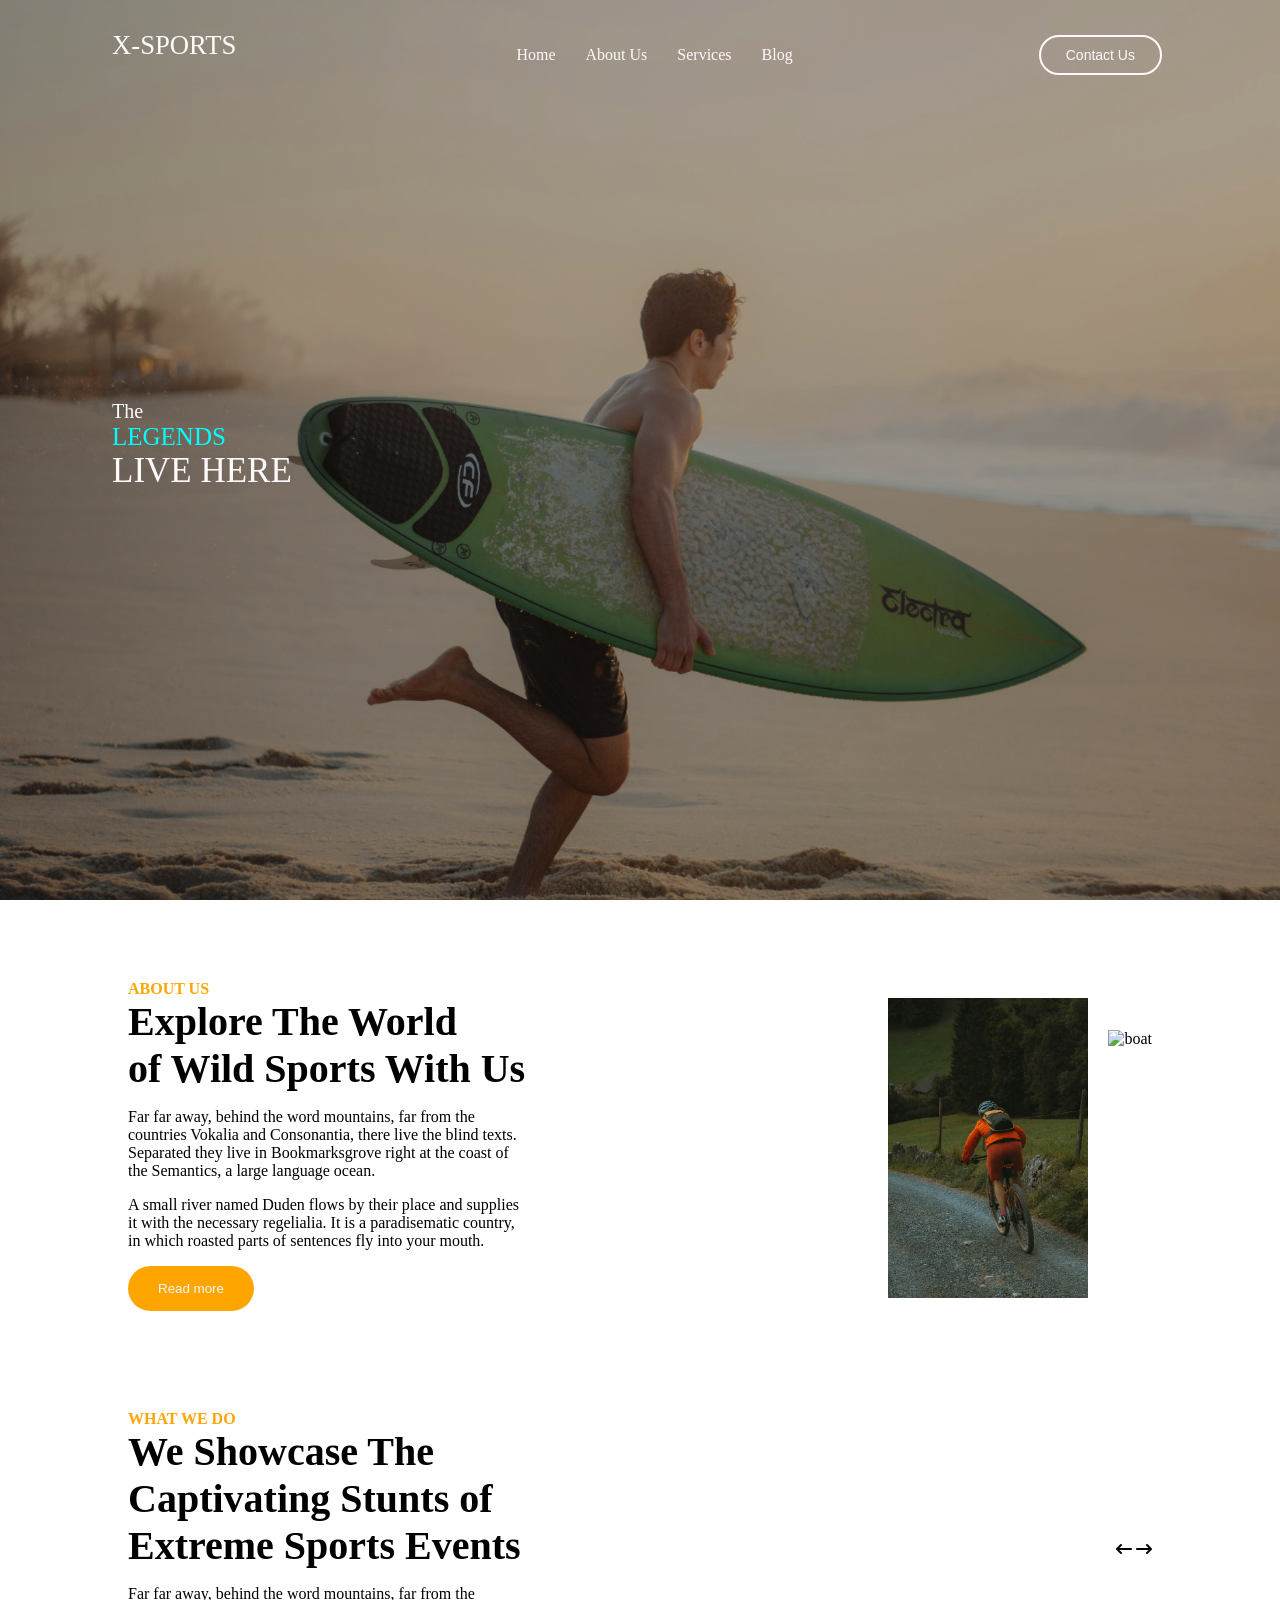
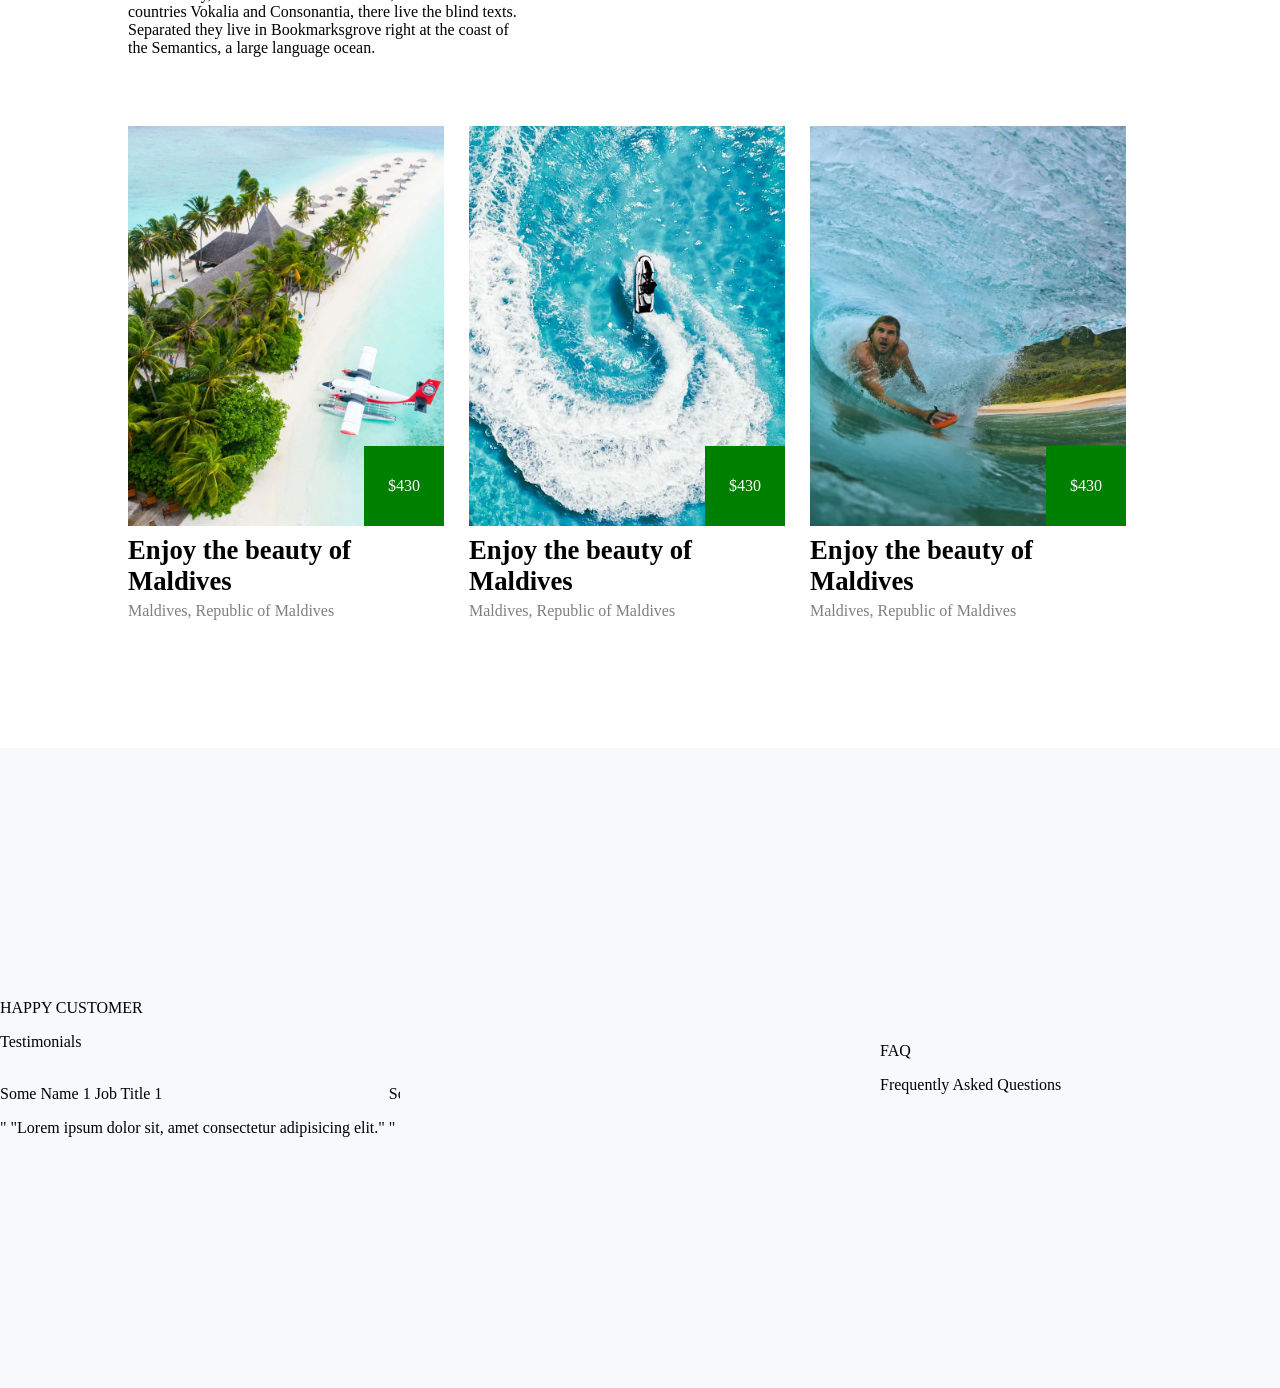
==== index.html @ 98021be9 "Renamed html file to index" ====
<!DOCTYPE html>
<html lang="en">

<head>
    
    <meta charset="UTF-8">
    <meta name="viewport" content="width=device-width, initial-scale=1.0">

    <title>Extreme Sports Center</title>

    <script src="script.js" defer></script>

    <link rel="stylesheet" href="myStyle.css">
    <link rel="stylesheet" href="https://cdnjs.cloudflare.com/ajax/libs/font-awesome/6.5.2/css/all.min.css" integrity="sha512-SnH5WK+bZxgPHs44uWIX+LLJAJ9/2PkPKZ5QiAj6Ta86w+fsb2TkcmfRyVX3pBnMFcV7oQPJkl9QevSCWr3W6A==" crossorigin="anonymous" referrerpolicy="no-referrer" />

</head>


<body>

    <div>

        <header>

            <div id="screen">

                <nav id="nav-box">

                    <a href="" id="logo">X-SPORTS</a>

                    <div id="middle-list-items">
        
                        <ul id="ul-list">
                            <li> <a href="" class="ul-items">Home</a> </li>
                            <li> <a href="" class="ul-items">About Us</a> </li>
                            <li> <a href="" class="ul-items">Services</a> </li>
                            <li> <a href="" class="ul-items">Blog</a> </li>
                        </ul>

                    </div>
        
                    <button id="btn"> <a href="">Contact Us</a> </button>

                </nav>

        
                <div class="header-text">

                    <span id="world">The</span>
                    <span id="legends">LEGENDS</span>
                    <span id="live-here">LIVE HERE</span>

                </div>


                <!-- <button id="watch-video-button">

                    <div id="first-circle">
                        <div id="second-circle">
                            <i class="fa-solid fa-play"></i>
                        </div>
                    </div>
    
                </button> -->

            </div>

        </header>


        <section class="general-section-style">

            <span class="leading-text">ABOUT US</span>

            <div id="about-us-general-container">

                <div id="about-us-text-section">

                    <span class="second-lead-text">
                        Explore The World <br> 
                        of Wild Sports With Us
                    </span>
    
                    <p>
                        Far far away, behind the word mountains, 
                        far from the countries Vokalia and Consonantia, 
                        there live the blind texts. Separated they live in 
                        Bookmarksgrove right at the coast of the Semantics, 
                        a large language ocean.
                    </p>
    
                    <p>
                        A small river named Duden flows by their place and supplies 
                        it with the necessary regelialia. It is a paradisematic country, 
                        in which roasted parts of sentences fly into your mouth.
                    </p>
    
                    <button class="btn-read-more">
                        Read more
                    </button>
                </div>
                
    
                <div class="images">
                    <img id="img-1" src="./assets/cycling.jpg" alt="aeroplane">
                    <img id="img-2" src="./assets/swimming.jpg" alt="boat">
                </div>

            </div>

        </section>
        

        <section class="general-section-style">

            <span class="leading-text">WHAT WE DO</span>

            <div id="text-plus-icons">

                <div id="text-only">
    
                    <span class="second-lead-text">We Showcase The Captivating Stunts of Extreme Sports Events</span>
    
                    <p>
                        Far far away, behind the word mountains, far from the 
                        countries Vokalia and Consonantia, there live the blind texts. 
                        Separated they live in Bookmarksgrove right at the coast of the Semantics, 
                        a large language ocean.
                    </p>

                </div>
    
                <div>
                    <i class="fa-solid fa-arrow-left-long"></i>
                    <i class="fa-solid fa-arrow-right-long"></i>
                </div>

            </div>


            <div id="image-box">

                <div class="grandparent">
                    <div class="parent-image">

                        <img class="many-images" src="./assets/aeroplane.webp" alt="aeroplane">
    
                        <span class="child-price">$430</span>
    
                    </div>

                    <p class="bold-text">Enjoy the beauty of Maldives</p>

                    <p class="light-text">Maldives, Republic of Maldives</p>
                </div>


                <div class="grandparent">
                    <div class="parent-image">

                        <img class="many-images" src="./assets/boat.webp" alt="boat">
    
                        <span class="child-price">$430</span>
    
                    </div>

                    <p class="bold-text">Enjoy the beauty of Maldives</p>

                    <p class="light-text">Maldives, Republic of Maldives</p>
                </div>


                <div class="grandparent">
                    <div class="parent-image">

                        <img class="many-images" src="./assets/diver.webp" alt="diver">
    
                        <span class="child-price">$430</span>
    
                    </div>

                    <p class="bold-text">Enjoy the beauty of Maldives</p>

                    <p class="light-text">Maldives, Republic of Maldives</p>
                </div>

            </div>

        </section>


        <section id="new-section">

            <div id="first-div">

                <p id="happy-customer">HAPPY CUSTOMER</p>

                <p id="testimonials">Testimonials</p>

                <div id="master-scroll-card">

                    <div class="scrolling-card">

                        <div class="avatar">
                            <img src="" alt="">
                        </div>
    
                        <span class="person-name">Some Name 1</span>
    
                        <span class="job-title">Job Title 1</span>
    
                        <p class="description-quote">
    
                            <span class="quotation-mark">"</span>
    
                            "Lorem ipsum dolor sit, amet consectetur adipisicing elit."
    
                        </p>
    
                    </div>

                    <div class="scrolling-card">

                        <div class="avatar">
                            <img src="" alt="">
                        </div>
    
                        <span class="person-name">Some Name 2</span>
    
                        <span class="job-title">Job Title 2</span>
    
                        <p class="description-quote">
    
                            <span class="quotation-mark">"</span>
    
                            "Lorem ipsum dolor sit, amet consectetur adipisicing elit."
    
                        </p>
    
                    </div>

                    <div class="scrolling-card">

                        <div class="avatar">
                            <img src="" alt="">
                        </div>
    
                        <span class="person-name">Some Name 3</span>
    
                        <span class="job-title">Job Title 3</span>
    
                        <p class="description-quote">
    
                            <span class="quotation-mark">"</span>
    
                            "Lorem ipsum dolor sit, amet consectetur adipisicing elit."
    
                        </p>
    
                    </div>

                </div>

            </div>


            <div id="second-div">

                <p id="faq">FAQ</p>

                <p id="frequently-asked-q">Frequently Asked Questions</p>

            </div>

        </section>

    </div>   

</body>
</html>
---- myStyle.css ----
body {
    margin: 0;
    padding: 0;
    overflow-x: hidden;
    box-sizing: border-box;
}

header {
    font-family: Georgia, 'Times New Roman', Times, serif;
    background-image: url("./assets/elizeu-dias-lyN72IGYkk0-unsplash.jpg");
    background-position: center;
    background-size: cover;
    height: 100vh;
}

#screen {
    background-color: rgba(0, 0, 0, 0.3);
    height: 100vh;
}


#nav-box {
    display: flex;
    justify-content: space-between;
    padding: 1.9rem 7rem 0 7rem;
}


#logo {
    text-decoration-line: none;
    color: snow;
    font-size: 20pt;
}

#logo:hover {
    color: goldenrod;
}


#middle-list-items {
    display: flex;
    align-items: center;
}

#ul-list {
    list-style: none;
    display: flex;
    gap: 30px;
}

#ul-list a:hover {
    color: goldenrod;
}

.ul-items {
    color: snow;
    text-decoration-line: none;
}

#btn {
    border: none;
    background-color: transparent;
}

#btn a {
    text-decoration-line: none;
    border: 2px solid snow;
    border-radius: 45px;
    padding: 10px 25px;
    color: snow;
    font-size: 14px;
}

.header-text {
    color: snow;
    padding-left: 7rem;
    padding-top: 20rem;
}


#world {
    font-size: 20px;
    display: block;
}


#legends {
    font-size: 25px;
    color: aqua;
    display: block;
}


#live-here {
    font-size: 35px;
    display: block;
}


/* #watch-video-button {
    display: flex;
    justify-content: center;
    align-items: center;

    height: 60px;
    width: 60px;

    background-color: transparent;

    margin-left: 7rem;

    border: 1px solid white;
    box-sizing: border-box;
    border-radius: 50%;
}

#watch-video-button:hover {cursor: pointer;}

#first-circle {
    display: flex;
    justify-content: center;
    align-items: center;

    background-color: white;

    border-radius: 50%;
    box-sizing: border-box;

    height: 45px;
    width: 45px;
} */



#about-us-general-container {
    display: flex;
    justify-content: space-between;
}

#about-us-text-section {
    max-width: 400px;
}


.images {
    display: flex;
    gap: 20px;
}

#img-1 {
    max-width: 200px;
    padding-bottom: 2rem;
    max-height: 300px;
}

#img-2 {
    max-width: 200px;
    padding-top: 2rem;
    max-height: 300px;
}

.btn-read-more {
    background-color: orange;
    color: whitesmoke;
    padding: 15px 30px;
    border: none;
    border-radius: 25px;
}

.btn-read-more:hover {
    background-color: green;
}



.general-section-style {
    margin-top: 5rem;
    padding-left: 10vw;
    padding-right: 10vw;    
}

.leading-text {
    color: orange;
    font-weight: 600;
}

.second-lead-text {
    font-size: 40px;
    font-weight: 900;
}



#text-plus-icons {
    display: flex;
    justify-content: space-between;
    align-items: center;
    margin-bottom: 40pt;
}


#text-only {
    max-width: 400px;
    text-wrap: pretty;
}

#image-box {
    display: flex;
    /* justify-content: space-between; */
    gap: 25px;
}

.many-images {
    max-width: 350px;
    max-height: 400px;
}

.parent-image {
    position: relative;
}

.child-price {
    position: absolute;
    bottom: 4px;
    right: 0;

    height: 80px;
    width: 80px;

    background-color: green;
    color: white;

    display: flex;
    justify-content: center;
    align-items: center;
}

.grandparent {
    width: min-content;
    /* border: 2px solid red; */
}

.bold-text {
    font-weight: bold;
    font-size: 20pt;

    margin: 5px 0;
}

.light-text {
    margin: 0;
    color: rgba(0, 0, 0, 0.5);
}



#new-section {
    background-color: rgb(248, 249, 250);
    margin-top: 8rem;
    height: 40rem;

    display: flex;
    justify-content: space-between;
    align-items: center;
}

#first-div {
    width: 400px;
}

#second-div {
    width: 400px;
}


@keyframes marquee {
    from {
        transform: translateX(100%);
    }
    to {
        transform: translateX(-100%);
    }
}

#master-scroll-card {
    overflow: hidden;
    white-space: nowrap;
    box-sizing: border-box;
    animation: marquee linear infinite;
}

.scrolling-card {
    display: inline-block;
    animation: marquee 20s linear infinite;
}
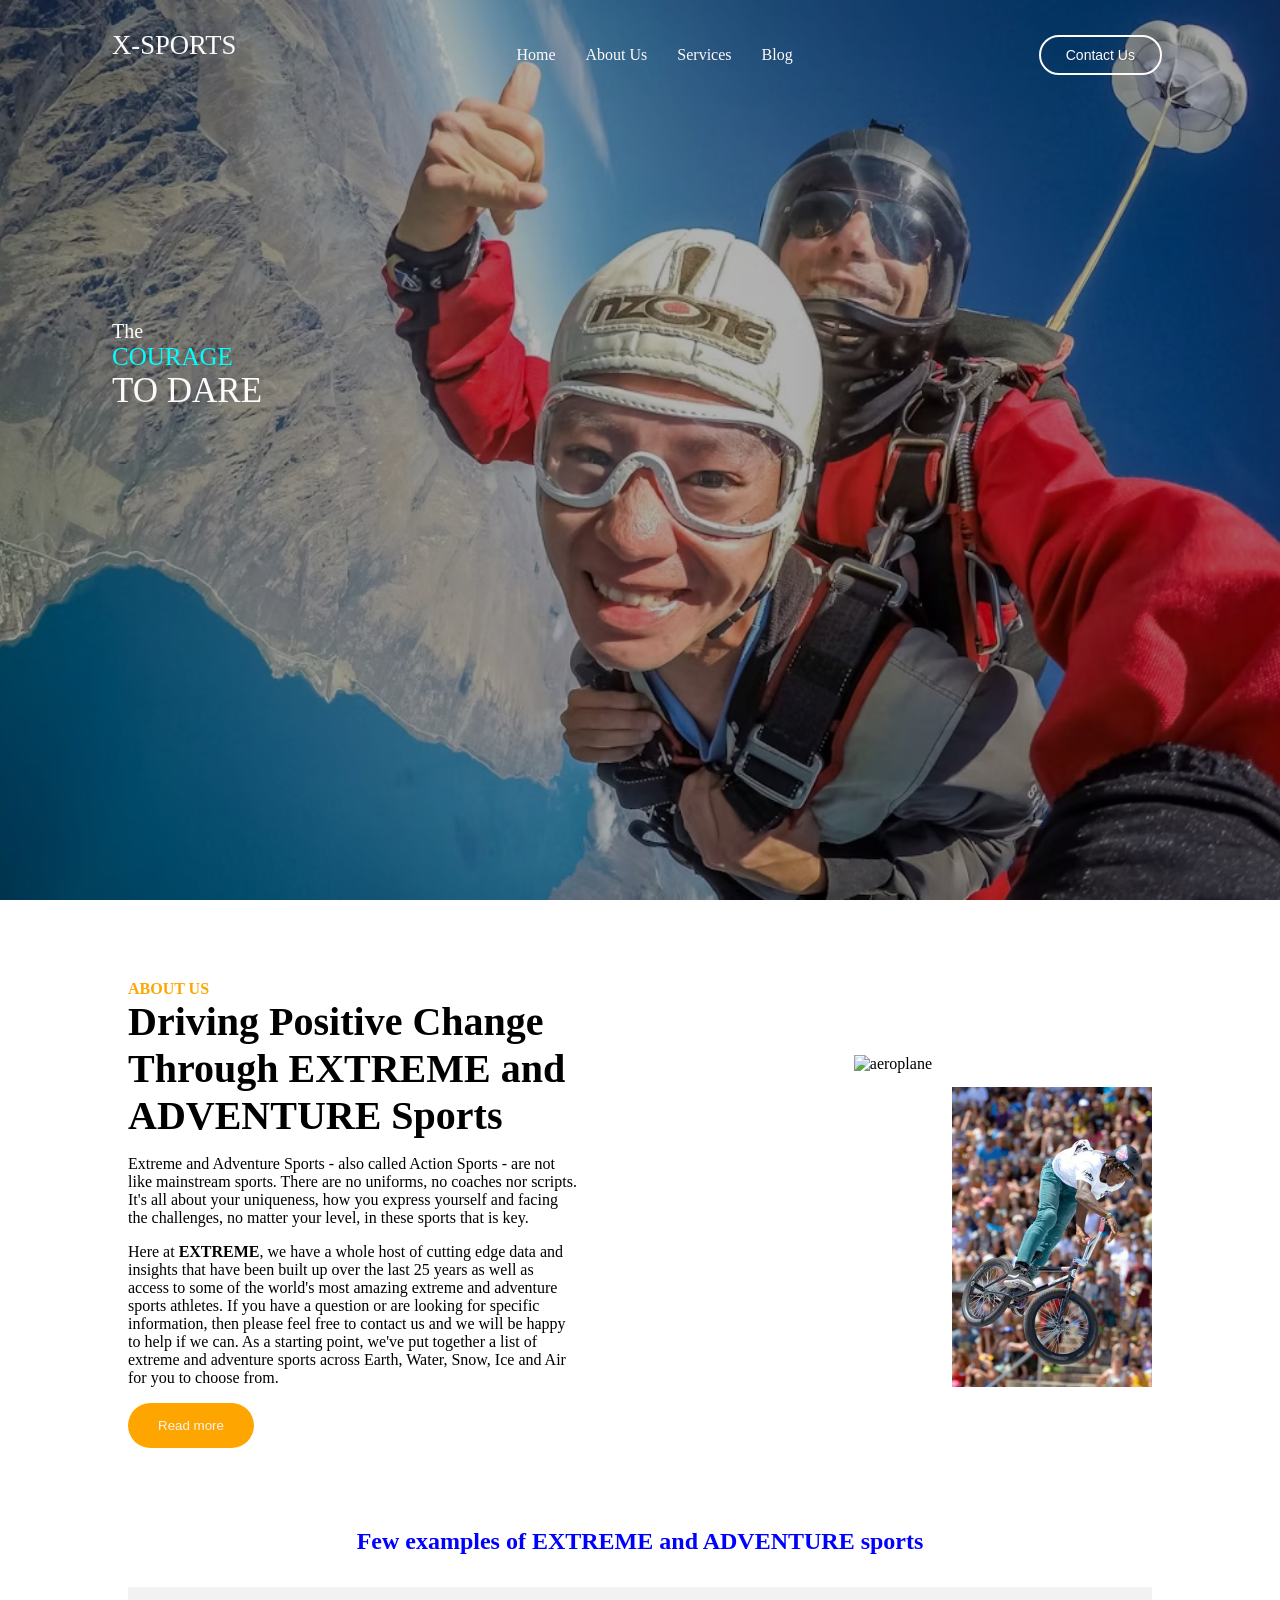
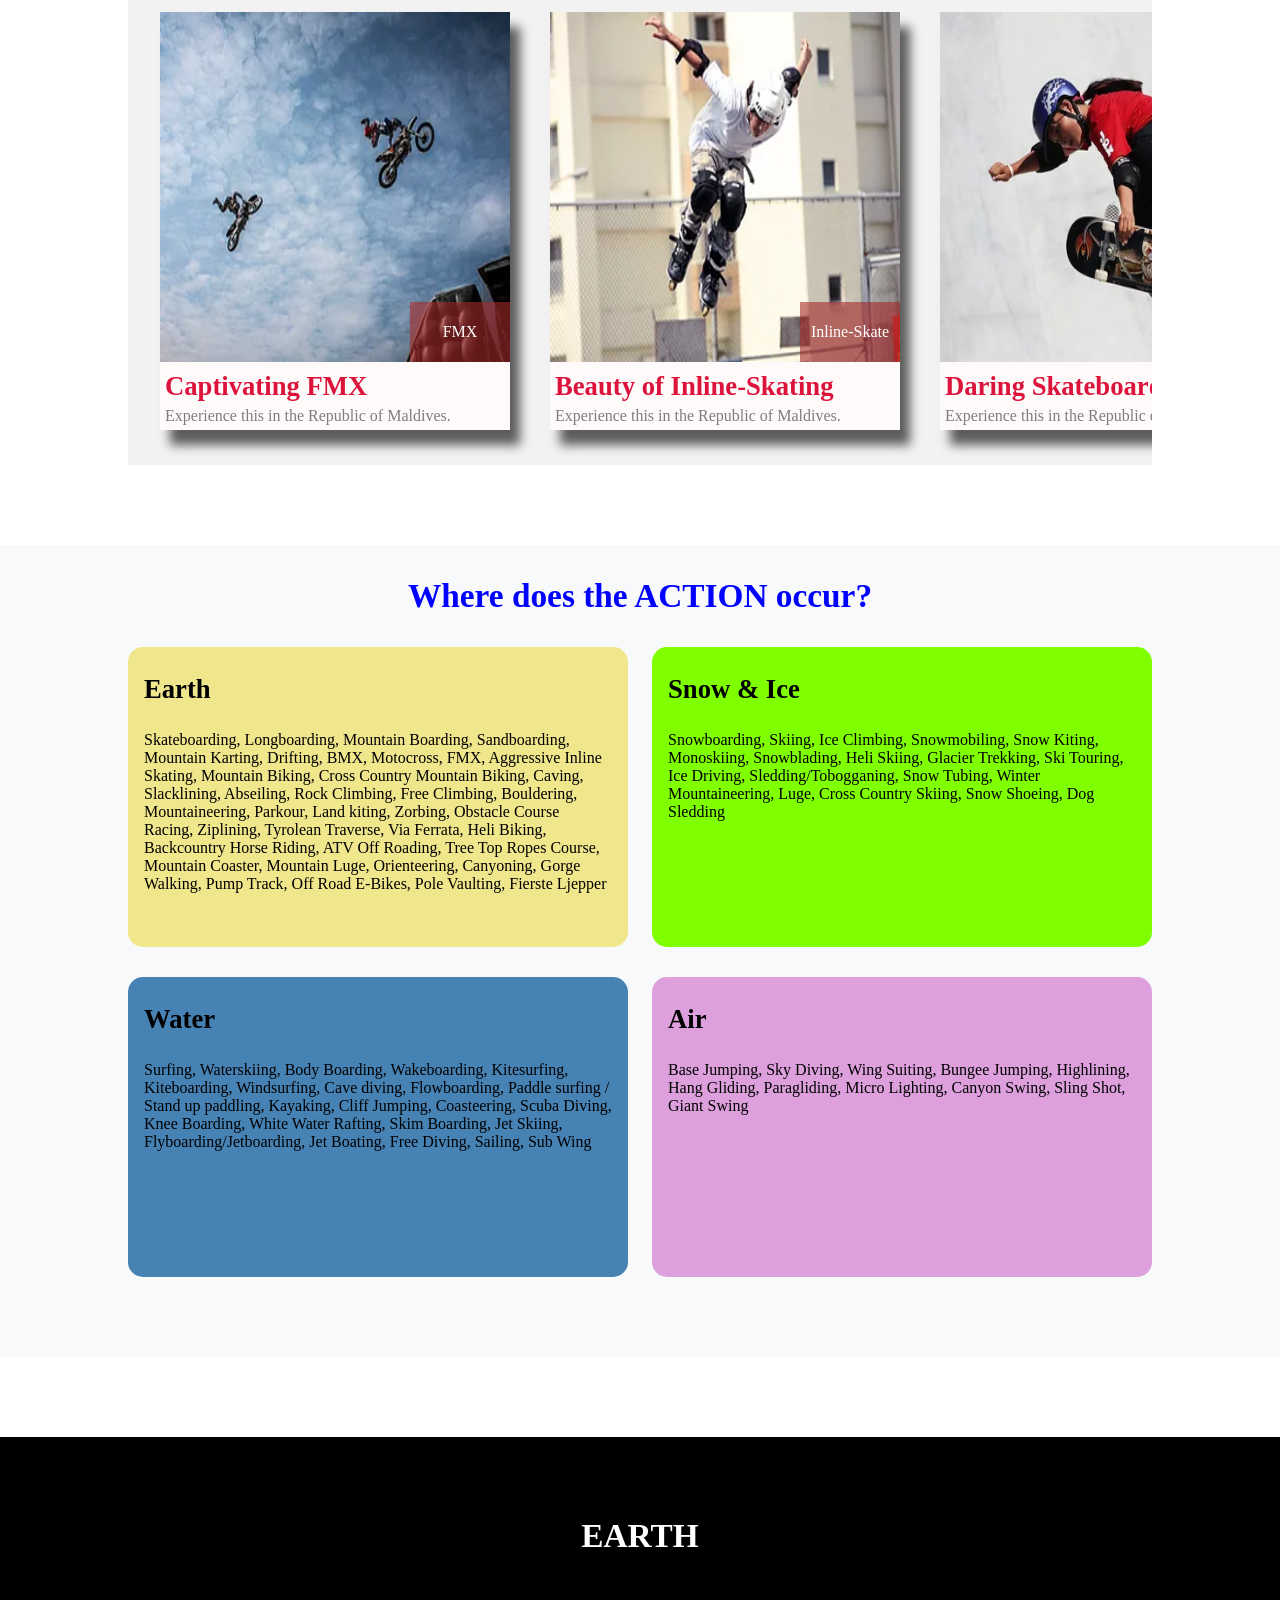
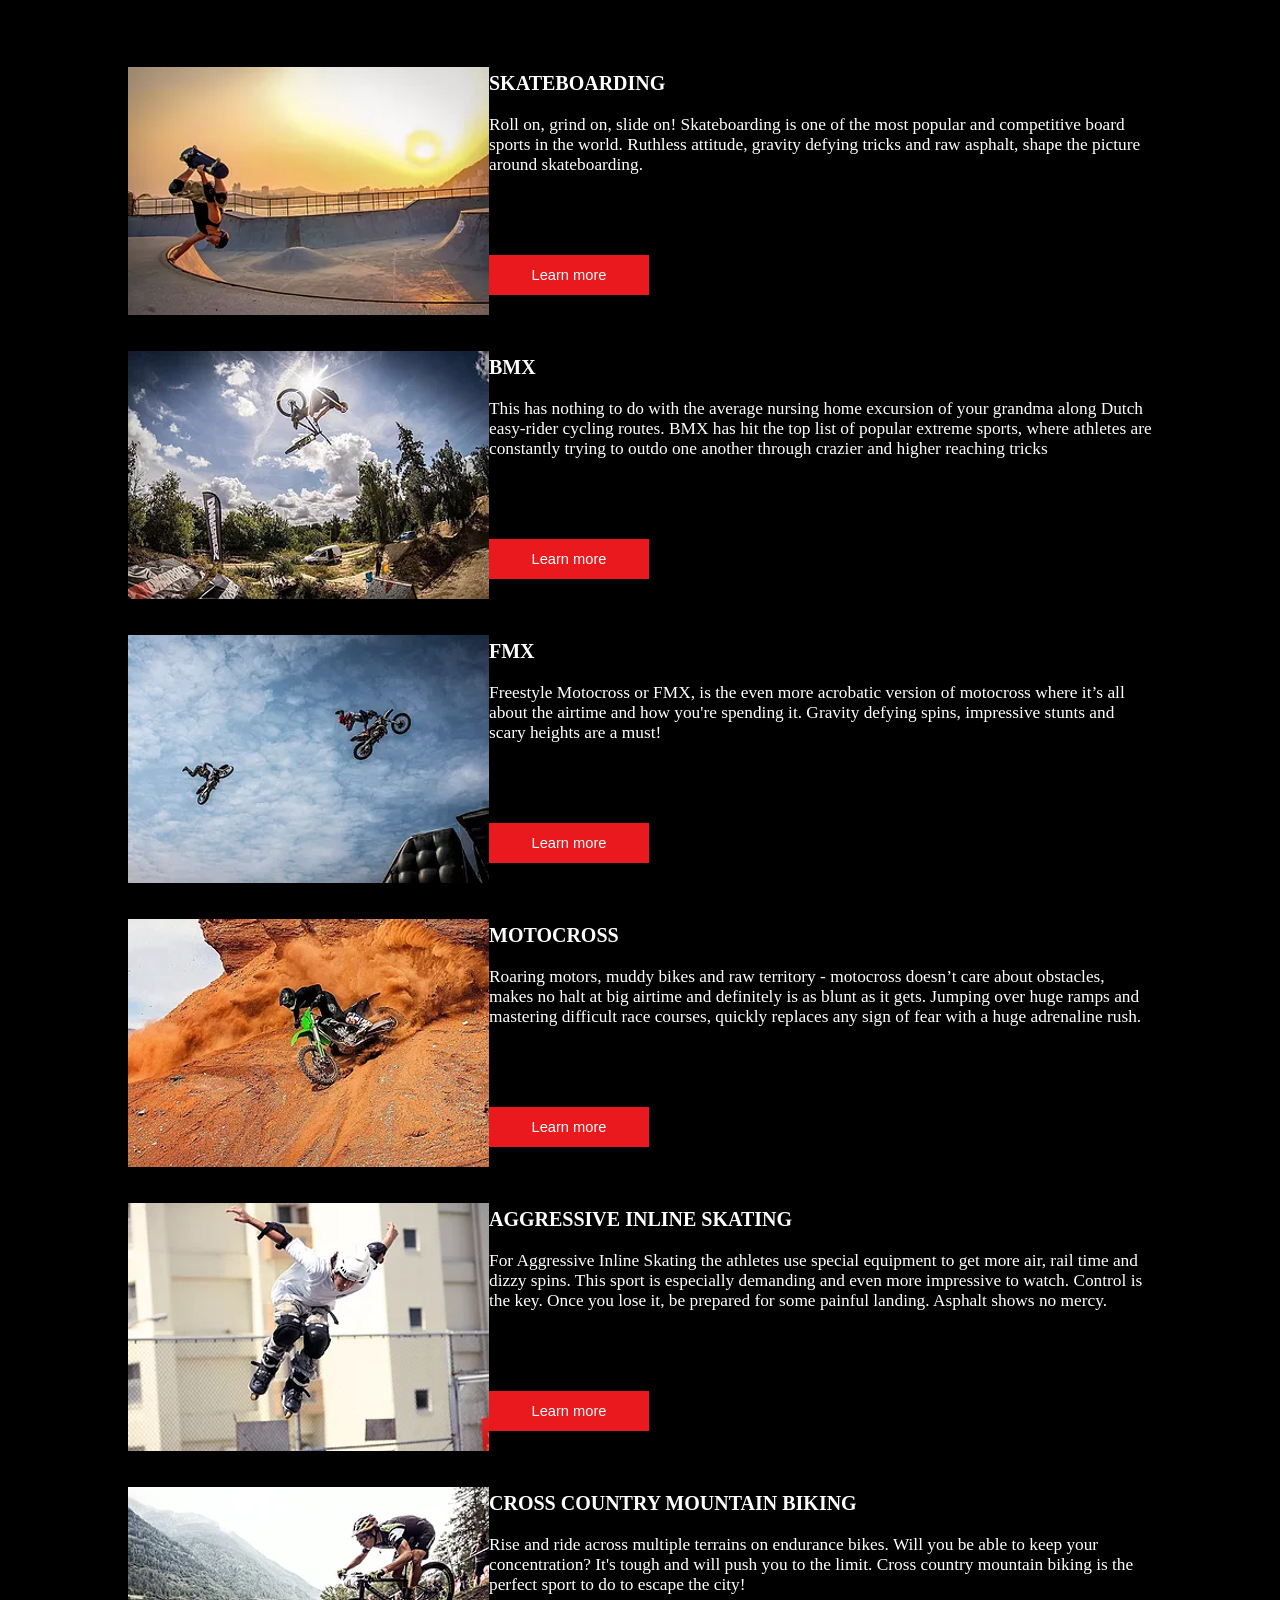
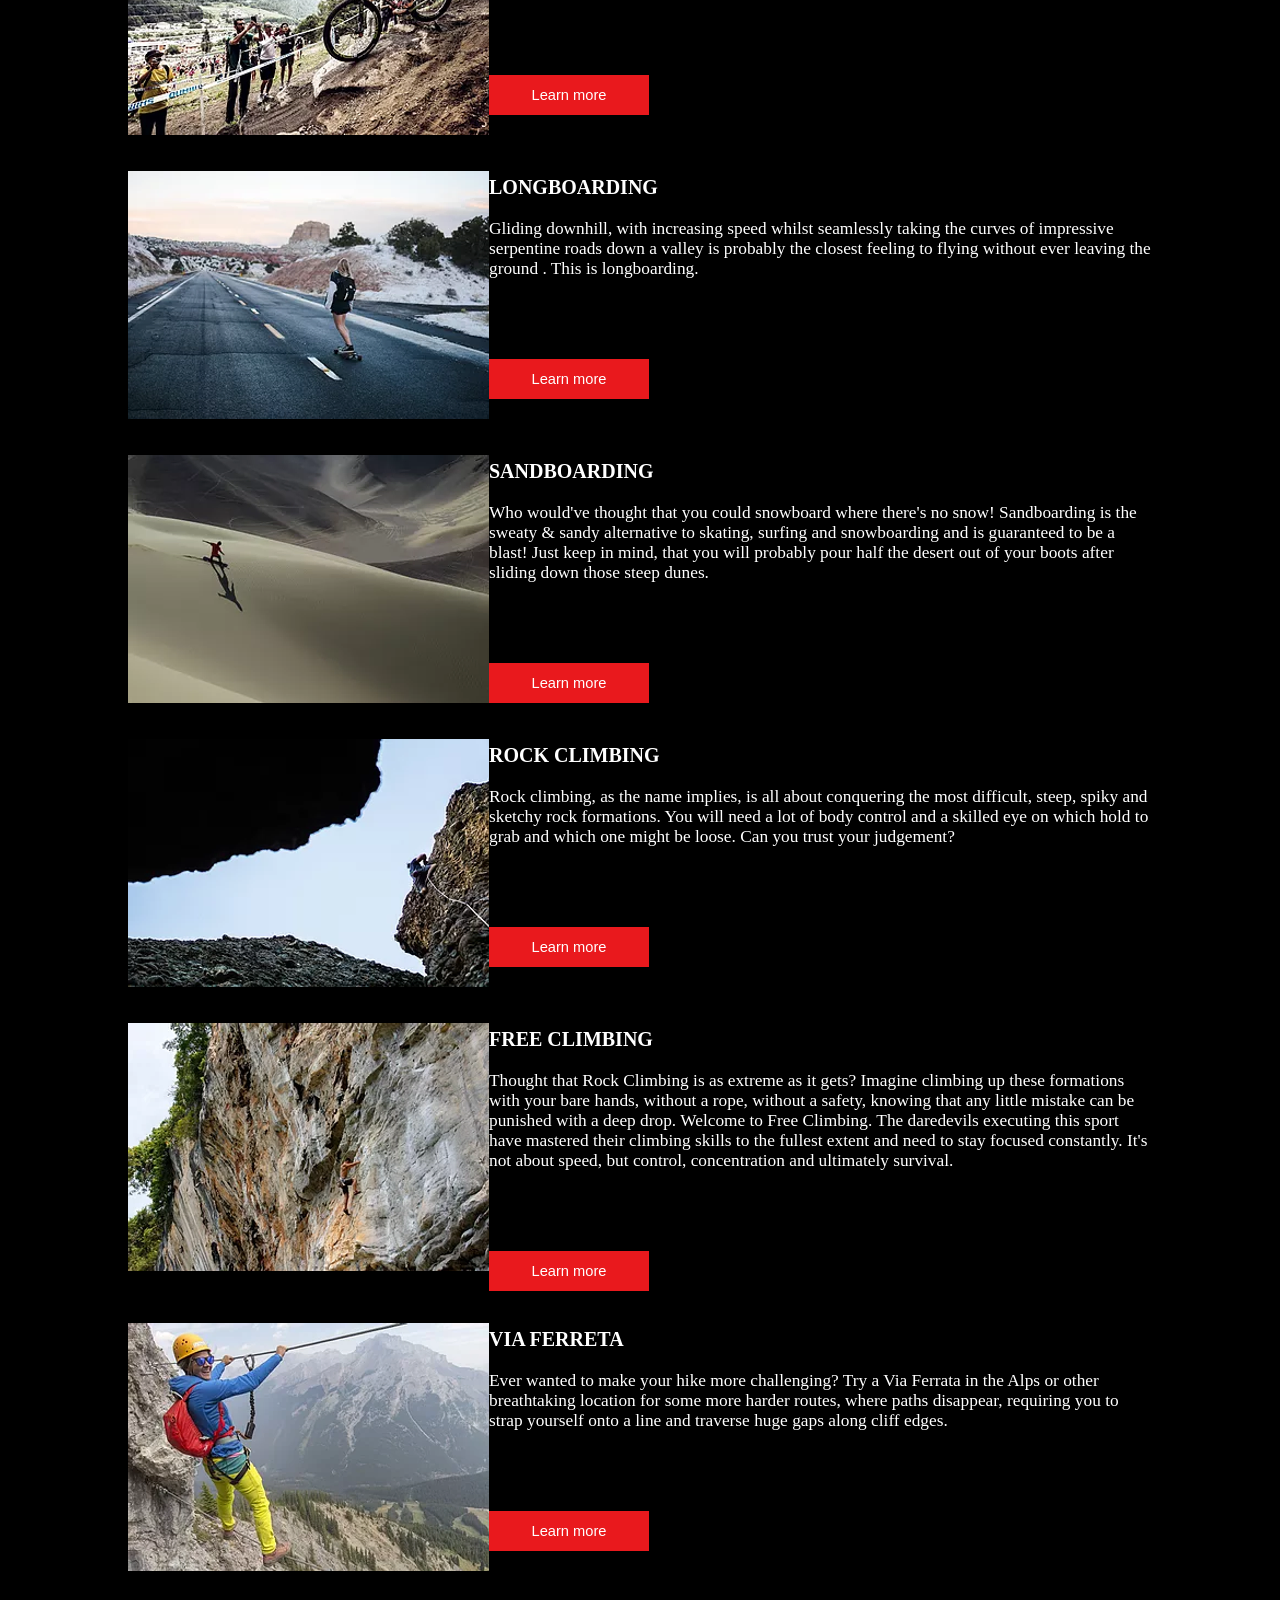
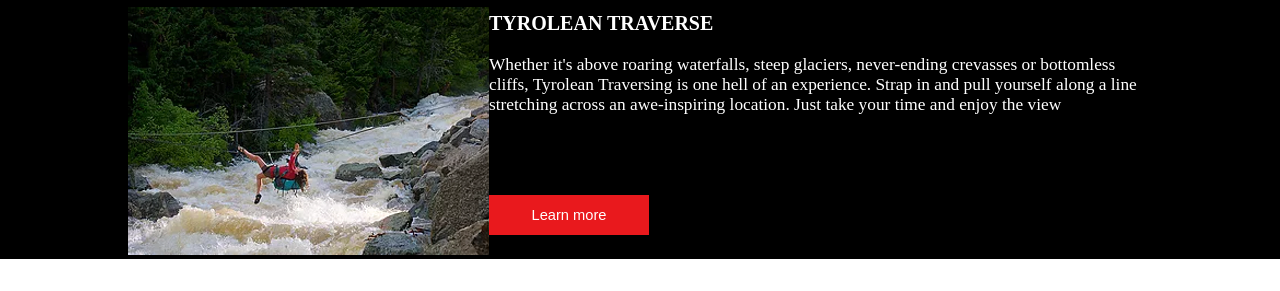
==== commit 4032efcb: "completed earth section" ====
--- a/index.html
+++ b/index.html
@@ -47,8 +47,8 @@
                 <div class="header-text">
 
                     <span id="world">The</span>
-                    <span id="legends">LEGENDS</span>
-                    <span id="live-here">LIVE HERE</span>
+                    <span id="legends">COURAGE</span>
+                    <span id="live-here">TO DARE</span>
 
                 </div>
 
@@ -68,6 +68,7 @@
         </header>
 
 
+
         <section class="general-section-style">
 
             <span class="leading-text">ABOUT US</span>
@@ -77,22 +78,15 @@
                 <div id="about-us-text-section">
 
                     <span class="second-lead-text">
-                        Explore The World <br> 
-                        of Wild Sports With Us
+                        Driving Positive Change Through EXTREME and ADVENTURE Sports
                     </span>
     
                     <p>
-                        Far far away, behind the word mountains, 
-                        far from the countries Vokalia and Consonantia, 
-                        there live the blind texts. Separated they live in 
-                        Bookmarksgrove right at the coast of the Semantics, 
-                        a large language ocean.
+                        Extreme and Adventure Sports - also called Action Sports - are not like mainstream sports. There are no uniforms, no coaches nor scripts. It's all about your uniqueness, how you express yourself and facing the challenges, no matter your level, in these sports that is key.
                     </p>
     
                     <p>
-                        A small river named Duden flows by their place and supplies 
-                        it with the necessary regelialia. It is a paradisematic country, 
-                        in which roasted parts of sentences fly into your mouth.
+                        Here at <strong>EXTREME</strong>, we have a whole host of cutting edge data and insights that have been built up over the last 25 years as well as access to some of the world's most amazing extreme and adventure sports athletes. If you have a question or are looking for specific information, then please feel free to contact us and we will be happy to help if we can. As a starting point, we've put together a list of extreme and adventure sports across Earth, Water, Snow, Ice and Air for you to choose from.
                     </p>
     
                     <button class="btn-read-more">
@@ -102,16 +96,17 @@
                 
     
                 <div class="images">
-                    <img id="img-1" src="./assets/cycling.jpg" alt="aeroplane">
-                    <img id="img-2" src="./assets/swimming.jpg" alt="boat">
+                    <div> <img id="img-1" src="./assets/surfing-2.jpg" alt="aeroplane"> </div>
+                    <div> <img id="img-2" src="./assets/BMX-FreeStyle.webp" alt="boat"> </div>
                 </div>
 
             </div>
 
         </section>
-        
-
-        <section class="general-section-style">
+
+        
+
+        <!-- <section class="general-section-style">
 
             <span class="leading-text">WHAT WE DO</span>
 
@@ -119,7 +114,7 @@
 
                 <div id="text-only">
     
-                    <span class="second-lead-text">We Showcase The Captivating Stunts of Extreme Sports Events</span>
+                    <span class="second-lead-text">We Showcase The Captivating Stunts of Extreme Sports Enthusiasts</span>
     
                     <p>
                         Far far away, behind the word mountains, far from the 
@@ -137,51 +132,143 @@
 
             </div>
 
-
-            <div id="image-box">
-
-                <div class="grandparent">
-                    <div class="parent-image">
-
-                        <img class="many-images" src="./assets/aeroplane.webp" alt="aeroplane">
-    
-                        <span class="child-price">$430</span>
-    
-                    </div>
-
-                    <p class="bold-text">Enjoy the beauty of Maldives</p>
-
-                    <p class="light-text">Maldives, Republic of Maldives</p>
-                </div>
-
-
-                <div class="grandparent">
-                    <div class="parent-image">
-
-                        <img class="many-images" src="./assets/boat.webp" alt="boat">
-    
-                        <span class="child-price">$430</span>
-    
-                    </div>
-
-                    <p class="bold-text">Enjoy the beauty of Maldives</p>
-
-                    <p class="light-text">Maldives, Republic of Maldives</p>
-                </div>
-
-
-                <div class="grandparent">
-                    <div class="parent-image">
-
-                        <img class="many-images" src="./assets/diver.webp" alt="diver">
-    
-                        <span class="child-price">$430</span>
-    
-                    </div>
-
-                    <p class="bold-text">Enjoy the beauty of Maldives</p>
-
-                    <p class="light-text">Maldives, Republic of Maldives</p>
+        </section> -->
+
+
+
+        <section class="general-section-style">
+
+            <div id="overall-box">
+
+                <h2>Few examples of EXTREME and ADVENTURE sports</h2>
+
+                <div class="cards-box">
+
+                    <div class="card">
+
+                        <div class="parent-image">
+    
+                            <img class="many-images" src="./assets/FMX.webp" alt="aeroplane">
+        
+                            <span class="child-text">FMX</span>
+        
+                        </div>
+    
+                        <p class="bold-text">Captivating FMX</p>
+    
+                        <p class="light-text">Experience this in the Republic of Maldives.</p>
+
+                        <!-- <div class="card-link-wrapper">
+                            <a href="" class="card-link">link</a>
+                        </div> -->
+
+                    </div>
+    
+    
+                    <div class="card">
+
+                        <div class="parent-image">
+    
+                            <img class="many-images" src="./assets/Inline-Skating.webp" alt="boat">
+        
+                            <span class="child-text">Inline-Skate</span>
+        
+                        </div>
+    
+                        <p class="bold-text">Beauty of Inline-Skating</p>
+    
+                        <p class="light-text">Experience this in the Republic of Maldives.</p>
+
+                        <!-- <div class="card-link-wrapper">
+                            <a href="" class="card-link">link</a>
+                        </div> -->
+
+                    </div>
+    
+    
+                    <div class="card">
+
+                        <div class="parent-image">
+    
+                            <img class="many-images" src="./assets/Skateboarding.webp" alt="diver">
+        
+                            <span class="child-text">Skateboarding</span>
+        
+                        </div>
+    
+                        <p class="bold-text">Daring Skateboarding</p>
+    
+                        <p class="light-text">Experience this in the Republic of Maldives.</p>
+
+                        <!-- <div class="card-link-wrapper">
+                            <a href="" class="card-link">link</a>
+                        </div> -->
+
+                    </div>
+
+
+                    <div class="card">
+
+                        <div class="parent-image">
+    
+                            <img class="many-images" src="./assets/ice-climbing.avif" alt="diver">
+        
+                            <span class="child-text">Ice Climbing</span>
+        
+                        </div>
+    
+                        <p class="bold-text">Ice climbing for the Bold</p>
+    
+                        <p class="light-text">Experience this in the Republic of Maldives.</p>
+
+                        <!-- <div class="card-link-wrapper">
+                            <a href="" class="card-link">link</a>
+                        </div> -->
+
+                    </div>
+
+
+                    <div class="card">
+
+                        <div class="parent-image">
+    
+                            <img class="many-images" src="./assets/Skiing.webp" alt="boat">
+        
+                            <span class="child-text">Skiing</span>
+        
+                        </div>
+    
+                        <p class="bold-text">Awe-ispiring skiing</p>
+    
+                        <p class="light-text">Experience this in the Republic of Maldives.</p>
+
+                        <!-- <div class="card-link-wrapper">
+                            <a href="" class="card-link">link</a>
+                        </div> -->
+
+                    </div>
+
+
+                    <div class="card">
+
+                        <div class="parent-image">
+    
+                            <img class="many-images" src="./assets/JetBoarding.webp" alt="diver">
+        
+                            <span class="child-text">Jet Boarding</span>
+        
+                        </div>
+    
+                        <p class="bold-text">Exciting Jetboarding</p>
+    
+                        <p class="light-text">Experience this in the Republic of Maldives.</p>
+
+                        <!-- <div class="card-link-wrapper">
+                            <a href="" class="card-link">link</a>
+                        </div> -->
+
+                    </div>
+
                 </div>
 
             </div>
@@ -189,86 +276,315 @@
         </section>
 
 
-        <section id="new-section">
-
-            <div id="first-div">
-
-                <p id="happy-customer">HAPPY CUSTOMER</p>
-
-                <p id="testimonials">Testimonials</p>
-
-                <div id="master-scroll-card">
-
-                    <div class="scrolling-card">
-
-                        <div class="avatar">
-                            <img src="" alt="">
-                        </div>
-    
-                        <span class="person-name">Some Name 1</span>
-    
-                        <span class="job-title">Job Title 1</span>
-    
-                        <p class="description-quote">
-    
-                            <span class="quotation-mark">"</span>
-    
-                            "Lorem ipsum dolor sit, amet consectetur adipisicing elit."
-    
-                        </p>
-    
-                    </div>
-
-                    <div class="scrolling-card">
-
-                        <div class="avatar">
-                            <img src="" alt="">
-                        </div>
-    
-                        <span class="person-name">Some Name 2</span>
-    
-                        <span class="job-title">Job Title 2</span>
-    
-                        <p class="description-quote">
-    
-                            <span class="quotation-mark">"</span>
-    
-                            "Lorem ipsum dolor sit, amet consectetur adipisicing elit."
-    
-                        </p>
-    
-                    </div>
-
-                    <div class="scrolling-card">
-
-                        <div class="avatar">
-                            <img src="" alt="">
-                        </div>
-    
-                        <span class="person-name">Some Name 3</span>
-    
-                        <span class="job-title">Job Title 3</span>
-    
-                        <p class="description-quote">
-    
-                            <span class="quotation-mark">"</span>
-    
-                            "Lorem ipsum dolor sit, amet consectetur adipisicing elit."
-    
-                        </p>
-    
-                    </div>
+
+        <section id="action-areas" class="general-section-style">
+
+            <div id="where-action-occur">Where does the ACTION occur?</div>
+
+            <div id="master-container">
+
+                <div id="first-column" class="containers">
+
+                    <span id="earth">
+
+                        <p class="heading">Earth</p>
+
+                        <p>
+                            Skateboarding, Longboarding, Mountain Boarding, Sandboarding, Mountain Karting, Drifting, BMX, Motocross, FMX, Aggressive Inline Skating, Mountain Biking, Cross Country Mountain Biking, Caving, Slacklining, Abseiling, Rock Climbing, Free Climbing, Bouldering, Mountaineering, Parkour, Land kiting, Zorbing, Obstacle Course Racing, Ziplining, Tyrolean Traverse, Via Ferrata, Heli Biking, Backcountry Horse Riding, ATV Off Roading, Tree Top Ropes Course, Mountain Coaster, Mountain Luge, Orienteering, Canyoning, Gorge Walking, Pump Track, Off Road E-Bikes, Pole Vaulting, Fierste Ljepper
+                        </p>
+
+                    </span>
+
+                    <span id="water">
+
+                        <p class="heading">Water</p>
+
+                        <p>
+                            Surfing, Waterskiing, Body Boarding, Wakeboarding, Kitesurfing, Kiteboarding, Windsurfing, Cave diving, Flowboarding, Paddle surfing / Stand up paddling, Kayaking, Cliff Jumping, Coasteering, Scuba Diving, Knee Boarding, White Water Rafting, Skim Boarding, Jet Skiing, Flyboarding/Jetboarding, Jet Boating, Free Diving, Sailing, Sub Wing
+                        </p>
+                        
+                    </span>
+
+                </div>
+
+
+                <div id="second-column" class="containers">
+
+                    <span id="snow-ice">
+
+                        <p class="heading">Snow & Ice</p>
+
+                        <p>
+                            Snowboarding, Skiing, Ice Climbing, Snowmobiling, Snow Kiting, Monoskiing, Snowblading, Heli Skiing, Glacier Trekking, Ski Touring, Ice Driving, Sledding/Tobogganing, Snow Tubing, Winter Mountaineering, Luge, Cross Country Skiing, Snow Shoeing, Dog Sledding
+                        </p>
+
+                    </span>
+
+                    <span id="air">
+
+                        <p class="heading">Air</p>
+
+                        <p>
+                            Base Jumping, Sky Diving, Wing Suiting, Bungee Jumping, Highlining, Hang Gliding, Paragliding, Micro Lighting, Canyon Swing, Sling Shot, Giant Swing
+                        </p>
+
+                    </span>
 
                 </div>
 
             </div>
 
-
-            <div id="second-div">
-
-                <p id="faq">FAQ</p>
-
-                <p id="frequently-asked-q">Frequently Asked Questions</p>
+        </section>
+
+
+
+        <section id="earth-section" class="general-section-style">
+
+            <div class="domain-area">EARTH</div>
+
+            <div class="main-container">
+
+                <div class="sub-card">
+
+                    <div class="image-box">
+                        <img src="./assets/Skateboarding-2.webp" alt="">
+                    </div>
+
+                    <div class="text-box">
+
+                        <p class="sport-name">SKATEBOARDING</p>
+
+                        <p class="sport-description">
+                            Roll on, grind on, slide on! Skateboarding is one of the most popular and competitive board sports in the world. Ruthless attitude, gravity defying tricks and raw asphalt, shape the picture around skateboarding.
+                        </p>
+
+                        <button class="learn-more">Learn more</button>
+
+                    </div>
+
+                </div>
+
+
+                <div class="sub-card">
+
+                    <div class="image-box">
+                        <img src="./assets/BMX.webp" alt="">
+                    </div>
+
+                    <div class="text-box">
+
+                        <p class="sport-name">BMX</p>
+
+                        <p class="sport-description">
+                            This has nothing to do with the average nursing home excursion of your grandma along Dutch easy-rider cycling routes. BMX has hit the top list of popular extreme sports, where athletes are constantly trying to outdo one another through crazier and higher reaching tricks
+                        </p>
+
+                        <button class="learn-more">Learn more</button>
+
+                    </div>
+
+                </div>
+
+
+                <div class="sub-card">
+
+                    <div class="image-box">
+                        <img src="./assets/FMX.webp" alt="">
+                    </div>
+
+                    <div class="text-box">
+
+                        <p class="sport-name">FMX</p>
+
+                        <p class="sport-description">
+                            Freestyle Motocross or FMX, is the even more acrobatic version of motocross where it’s all about the airtime and how you're spending it. Gravity defying spins, impressive stunts and scary heights are a must!
+                        </p>
+
+                        <button class="learn-more">Learn more</button>
+
+                    </div>
+
+                </div>
+
+                <div class="sub-card">
+
+                    <div class="image-box">
+                        <img src="./assets/motocross.webp" alt="">
+                    </div>
+
+                    <div class="text-box">
+
+                        <p class="sport-name">MOTOCROSS</p>
+
+                        <p class="sport-description">
+                            Roaring motors, muddy bikes and raw territory - motocross doesn’t care about obstacles, makes no halt at big airtime and definitely is as blunt as it gets. Jumping over huge ramps and mastering difficult race courses, quickly replaces any sign of fear with a huge adrenaline rush.
+                        </p>
+
+                        <button class="learn-more">Learn more</button>
+
+                    </div>
+
+                </div>
+
+                <div class="sub-card">
+
+                    <div class="image-box">
+                        <img src="./assets/Inline-Skating.webp" alt="">
+                    </div>
+
+                    <div class="text-box">
+
+                        <p class="sport-name">AGGRESSIVE INLINE SKATING</p>
+
+                        <p class="sport-description">
+                            For Aggressive Inline Skating the athletes use special equipment to get more air, rail time and dizzy spins. This sport is especially demanding and even more impressive to watch. Control is the key. Once you lose it, be prepared for some painful landing. Asphalt shows no mercy.
+                        </p>
+
+                        <button class="learn-more">Learn more</button>
+
+                    </div>
+
+                </div>
+
+                <div class="sub-card">
+
+                    <div class="image-box">
+                        <img src="./assets/cross-country-bike.webp" alt="">
+                    </div>
+
+                    <div class="text-box">
+
+                        <p class="sport-name">CROSS COUNTRY MOUNTAIN BIKING</p>
+
+                        <p class="sport-description">
+                            Rise and ride across multiple terrains on endurance bikes. Will you be able to keep your concentration? It's tough and will push you to the limit. Cross country mountain biking is the perfect sport to do to escape the city!
+                        </p>
+
+                        <button class="learn-more">Learn more</button>
+
+                    </div>
+
+                </div>
+
+                <div class="sub-card">
+
+                    <div class="image-box">
+                        <img src="./assets/longboarding.webp" alt="">
+                    </div>
+
+                    <div class="text-box">
+
+                        <p class="sport-name">LONGBOARDING</p>
+
+                        <p class="sport-description">
+                            Gliding downhill, with increasing speed whilst seamlessly taking the curves of impressive serpentine roads down a valley is probably the closest feeling to flying without ever leaving the ground . This is longboarding.
+                        </p>
+
+                        <button class="learn-more">Learn more</button>
+
+                    </div>
+
+                </div>
+
+                <div class="sub-card">
+
+                    <div class="image-box">
+                        <img src="./assets/sandboarding.webp" alt="">
+                    </div>
+
+                    <div class="text-box">
+
+                        <p class="sport-name">SANDBOARDING</p>
+
+                        <p class="sport-description">
+                            Who would've thought that you could snowboard where there's no snow! Sandboarding is the sweaty & sandy alternative to skating, surfing and snowboarding and is guaranteed to be a blast! Just keep in mind, that you will probably pour half the desert out of your boots after sliding down those steep dunes.
+                        </p>
+
+                        <button class="learn-more">Learn more</button>
+
+                    </div>
+
+                </div>
+
+                <div class="sub-card">
+
+                    <div class="image-box">
+                        <img src="./assets/rock-climbing.webp" alt="">
+                    </div>
+
+                    <div class="text-box">
+
+                        <p class="sport-name">ROCK CLIMBING</p>
+
+                        <p class="sport-description">
+                            Rock climbing, as the name implies, is all about conquering the most difficult, steep, spiky and sketchy rock formations. You will need a lot of body control and a skilled eye on which hold to grab and which one might be loose. Can you trust your judgement?
+                        </p>
+
+                        <button class="learn-more">Learn more</button>
+
+                    </div>
+
+                </div>
+
+                <div class="sub-card">
+
+                    <div class="image-box">
+                        <img src="./assets/free-climbing.webp" alt="">
+                    </div>
+
+                    <div class="text-box">
+
+                        <p class="sport-name">FREE CLIMBING</p>
+
+                        <p class="sport-description">
+                            Thought that Rock Climbing is as extreme as it gets? Imagine climbing up these formations with your bare hands, without a rope, without a safety, knowing that any little mistake can be punished with a deep drop. Welcome to Free Climbing. The daredevils executing this sport have mastered their climbing skills to the fullest extent and need to stay focused constantly. It's not about speed, but control, concentration and ultimately survival.
+                        </p>
+
+                        <button class="learn-more">Learn more</button>
+
+                    </div>
+
+                </div>
+
+                <div class="sub-card">
+
+                    <div class="image-box">
+                        <img src="./assets/via-ferreta.webp" alt="">
+                    </div>
+
+                    <div class="text-box">
+
+                        <p class="sport-name">VIA FERRETA</p>
+
+                        <p class="sport-description">
+                            Ever wanted to make your hike more challenging? Try a Via Ferrata in the Alps or other breathtaking location for some more harder routes, where paths disappear, requiring you to strap yourself onto a line and traverse huge gaps along cliff edges.
+                        </p>
+
+                        <button class="learn-more">Learn more</button>
+
+                    </div>
+
+                </div>
+
+                <div class="sub-card">
+
+                    <div class="image-box">
+                        <img src="./assets/tyrolean traverse.webp" alt="">
+                    </div>
+
+                    <div class="text-box">
+
+                        <p class="sport-name">TYROLEAN TRAVERSE</p>
+
+                        <p class="sport-description">
+                            Whether it's above roaring waterfalls, steep glaciers, never-ending crevasses or bottomless cliffs, Tyrolean Traversing is one hell of an experience. Strap in and pull yourself along a line stretching across an awe-inspiring location. Just take your time and enjoy the view
+                        </p>
+
+                        <button class="learn-more">Learn more</button>
+
+                    </div>
+
+                </div>
 
             </div>
 
--- a/myStyle.css
+++ b/myStyle.css
@@ -8,7 +8,7 @@
 
 header {
     font-family: Georgia, 'Times New Roman', Times, serif;
-    background-image: url("./assets/elizeu-dias-lyN72IGYkk0-unsplash.jpg");
+    background-image: url("./assets/sky-diving.avif");
     background-position: center;
     background-size: cover;
     height: 100vh;
@@ -75,7 +75,7 @@
 .header-text {
     color: snow;
     padding-left: 7rem;
-    padding-top: 20rem;
+    padding-top: 15rem;
 }
 
 
@@ -136,10 +136,12 @@
 #about-us-general-container {
     display: flex;
     justify-content: space-between;
+    align-items: center;
 }
 
 #about-us-text-section {
-    max-width: 400px;
+    width: 450px;
+    text-wrap: pretty;
 }
 
 
@@ -149,15 +151,17 @@
 }
 
 #img-1 {
-    max-width: 200px;
+    /* border: 2px solid red; */
+    width: 200px;
     padding-bottom: 2rem;
-    max-height: 300px;
+    height: 300px;
 }
 
 #img-2 {
-    max-width: 200px;
+    /* border: 2px solid red; */
+    width: 200px;
     padding-top: 2rem;
-    max-height: 300px;
+    height: 300px;
 }
 
 .btn-read-more {
@@ -192,7 +196,7 @@
 
 
 
-#text-plus-icons {
+/* #text-plus-icons {
     display: flex;
     justify-content: space-between;
     align-items: center;
@@ -203,32 +207,62 @@
 #text-only {
     max-width: 400px;
     text-wrap: pretty;
-}
-
-#image-box {
-    display: flex;
-    /* justify-content: space-between; */
-    gap: 25px;
-}
+} */
+
+
+
+#overall-box {
+    display: flex;
+    flex-direction: column;
+}
+
+#overall-box h2 {
+    margin: 0 auto;
+    color: blue;
+}
+
+
+.cards-box {
+    display: flex;
+    gap: 40px;
+
+    margin-top: 2rem;
+
+    padding: 25px 2rem 35px 2rem;
+    background-color: rgb(242, 242, 242);
+
+    overflow-x: scroll;
+    scroll-snap-type: mandatory;
+}
+
+
+.card {
+    width: min-content;
+    scroll-snap-align: start;
+
+    background-color: snow;
+    box-shadow: 10px 15px 10px rgba(28, 29, 29, 0.7);
+}
+
 
 .many-images {
-    max-width: 350px;
-    max-height: 400px;
+    width: 350px;
+    height: 350px;
 }
 
 .parent-image {
     position: relative;
 }
 
-.child-price {
+.child-text {
     position: absolute;
     bottom: 4px;
     right: 0;
 
-    height: 80px;
-    width: 80px;
-
-    background-color: green;
+    height: 60px;
+    width: 100px;
+
+    background-color: rgba(165, 42, 42, 0.6);
     color: white;
 
     display: flex;
@@ -236,20 +270,17 @@
     align-items: center;
 }
 
-.grandparent {
-    width: min-content;
-    /* border: 2px solid red; */
-}
 
 .bold-text {
     font-weight: bold;
     font-size: 20pt;
-
-    margin: 5px 0;
+    color: crimson;
+
+    margin: 5px;
 }
 
 .light-text {
-    margin: 0;
+    margin: 5px;
     color: rgba(0, 0, 0, 0.5);
 }
 
@@ -257,40 +288,128 @@
 
 #new-section {
     background-color: rgb(248, 249, 250);
-    margin-top: 8rem;
     height: 40rem;
 
     display: flex;
     justify-content: space-between;
-    align-items: center;
-}
-
-#first-div {
-    width: 400px;
-}
-
-#second-div {
-    width: 400px;
-}
-
-
-@keyframes marquee {
-    from {
-        transform: translateX(100%);
-    }
-    to {
-        transform: translateX(-100%);
-    }
-}
-
-#master-scroll-card {
-    overflow: hidden;
-    white-space: nowrap;
-    box-sizing: border-box;
-    animation: marquee linear infinite;
-}
-
-.scrolling-card {
-    display: inline-block;
-    animation: marquee 20s linear infinite;
+    /* align-items: center; */
+}
+
+
+
+#action-areas {
+    background-color: rgb(248, 249, 250);
+}
+
+#where-action-occur {
+    display: flex;
+    justify-content: center;
+    padding: 2rem 0;
+
+    font-weight: 900;
+    font-size: 25pt;
+    color: blue;
+}
+
+#master-container {
+    display: flex;
+    justify-content: space-between;
+    padding-bottom: 5rem;
+}
+
+.containers {
+    width: 500px;
+
+    display: flex;
+    flex-direction: column;
+    gap: 30px;
+}
+
+.containers span {
+    height: 300px;
+    border-radius: 15px;
+    padding: 0 1rem;
+}
+
+#earth {
+    background-color: khaki;
+}
+
+#water {
+    background-color: steelblue;
+}
+
+#snow-ice {
+    background-color: chartreuse;
+}
+
+#air {
+    background-color: plum;
+}
+
+.heading {
+    font-weight: 900;
+    font-size: 20pt;
+}
+
+
+
+#earth-section {
+    background-color: black;
+    color: white;
+}
+
+.domain-area {
+    display: flex;
+    justify-content: center;
+
+    padding-top: 5rem;
+    padding-bottom: 5rem;
+
+    font-size: 25pt;
+    font-weight: 900;
+}
+
+.main-container {}
+
+
+.sub-card {
+    display: flex;
+    justify-content: space-between;
+    /* gap: 30px; */
+    /* width: 750pt; */
+    margin: 2rem 0;
+}
+
+/* .image-box img {
+    width: 361px;
+    height: 248px;
+} */
+
+.text-box {
+    width: 500pt;
+}
+
+.sport-name {
+    margin-top: 5px;
+    font-size: 15pt;
+    font-weight: 700;
+}
+
+.sport-description {
+    font-size: 13pt;
+    margin-bottom: 5rem;
+}
+
+.learn-more {
+    color: white;
+    background-color: rgb(233, 25, 29);
+
+    border: none;
+    
+    cursor: pointer;
+
+    width: 120pt;
+    height: 30pt;
+    font-size: 11pt;
 }
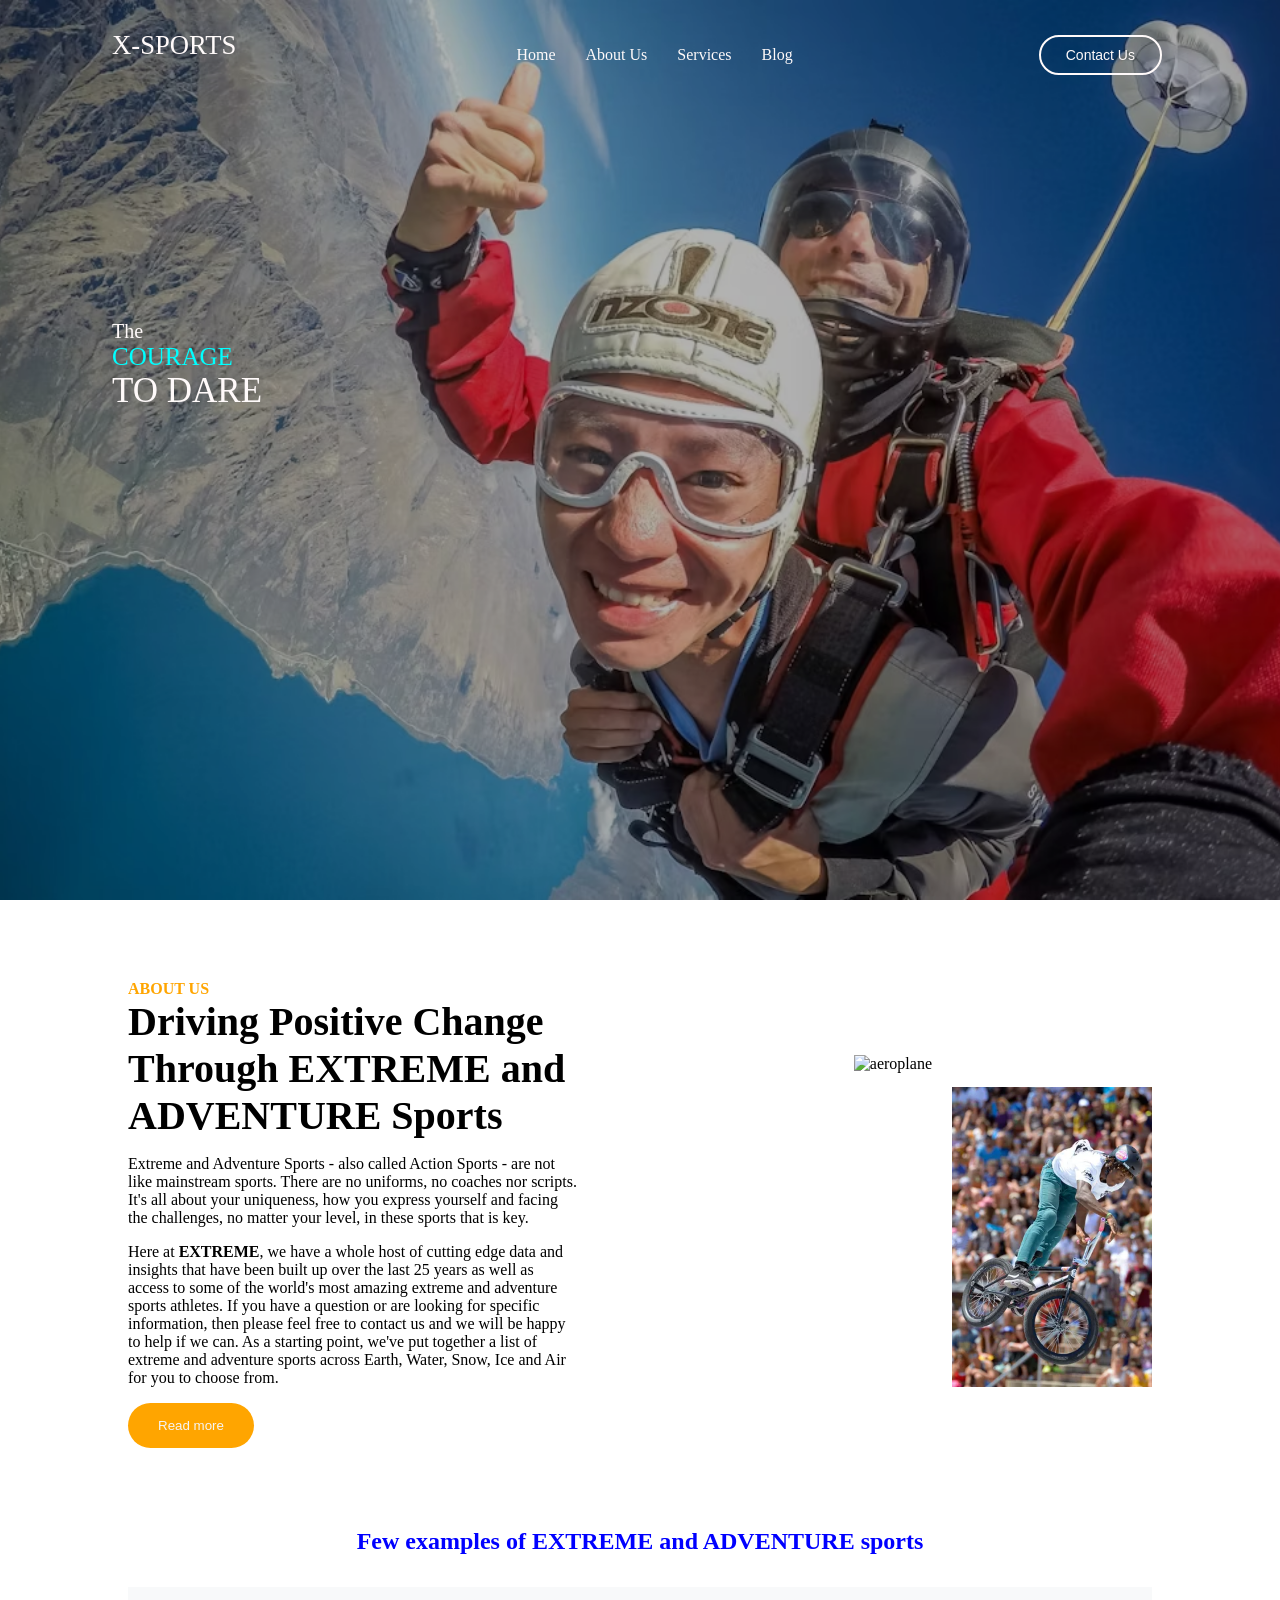
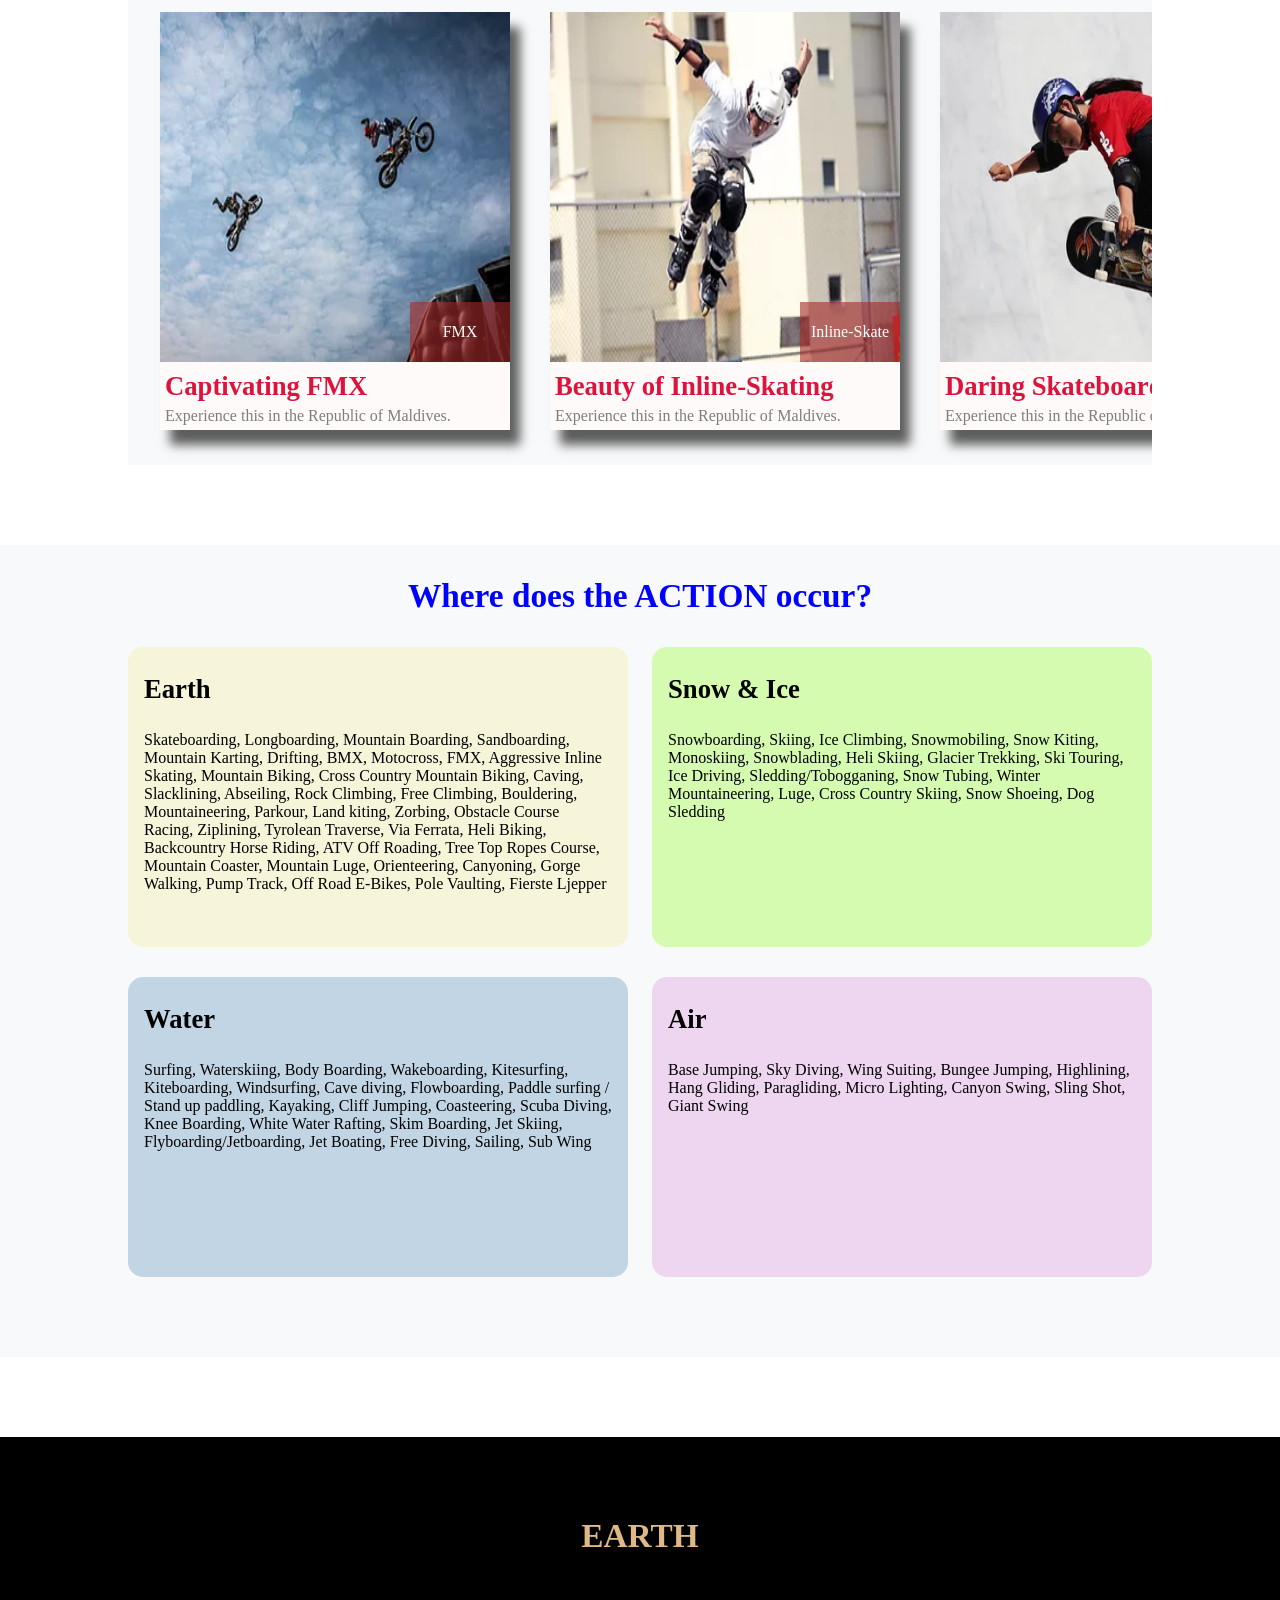
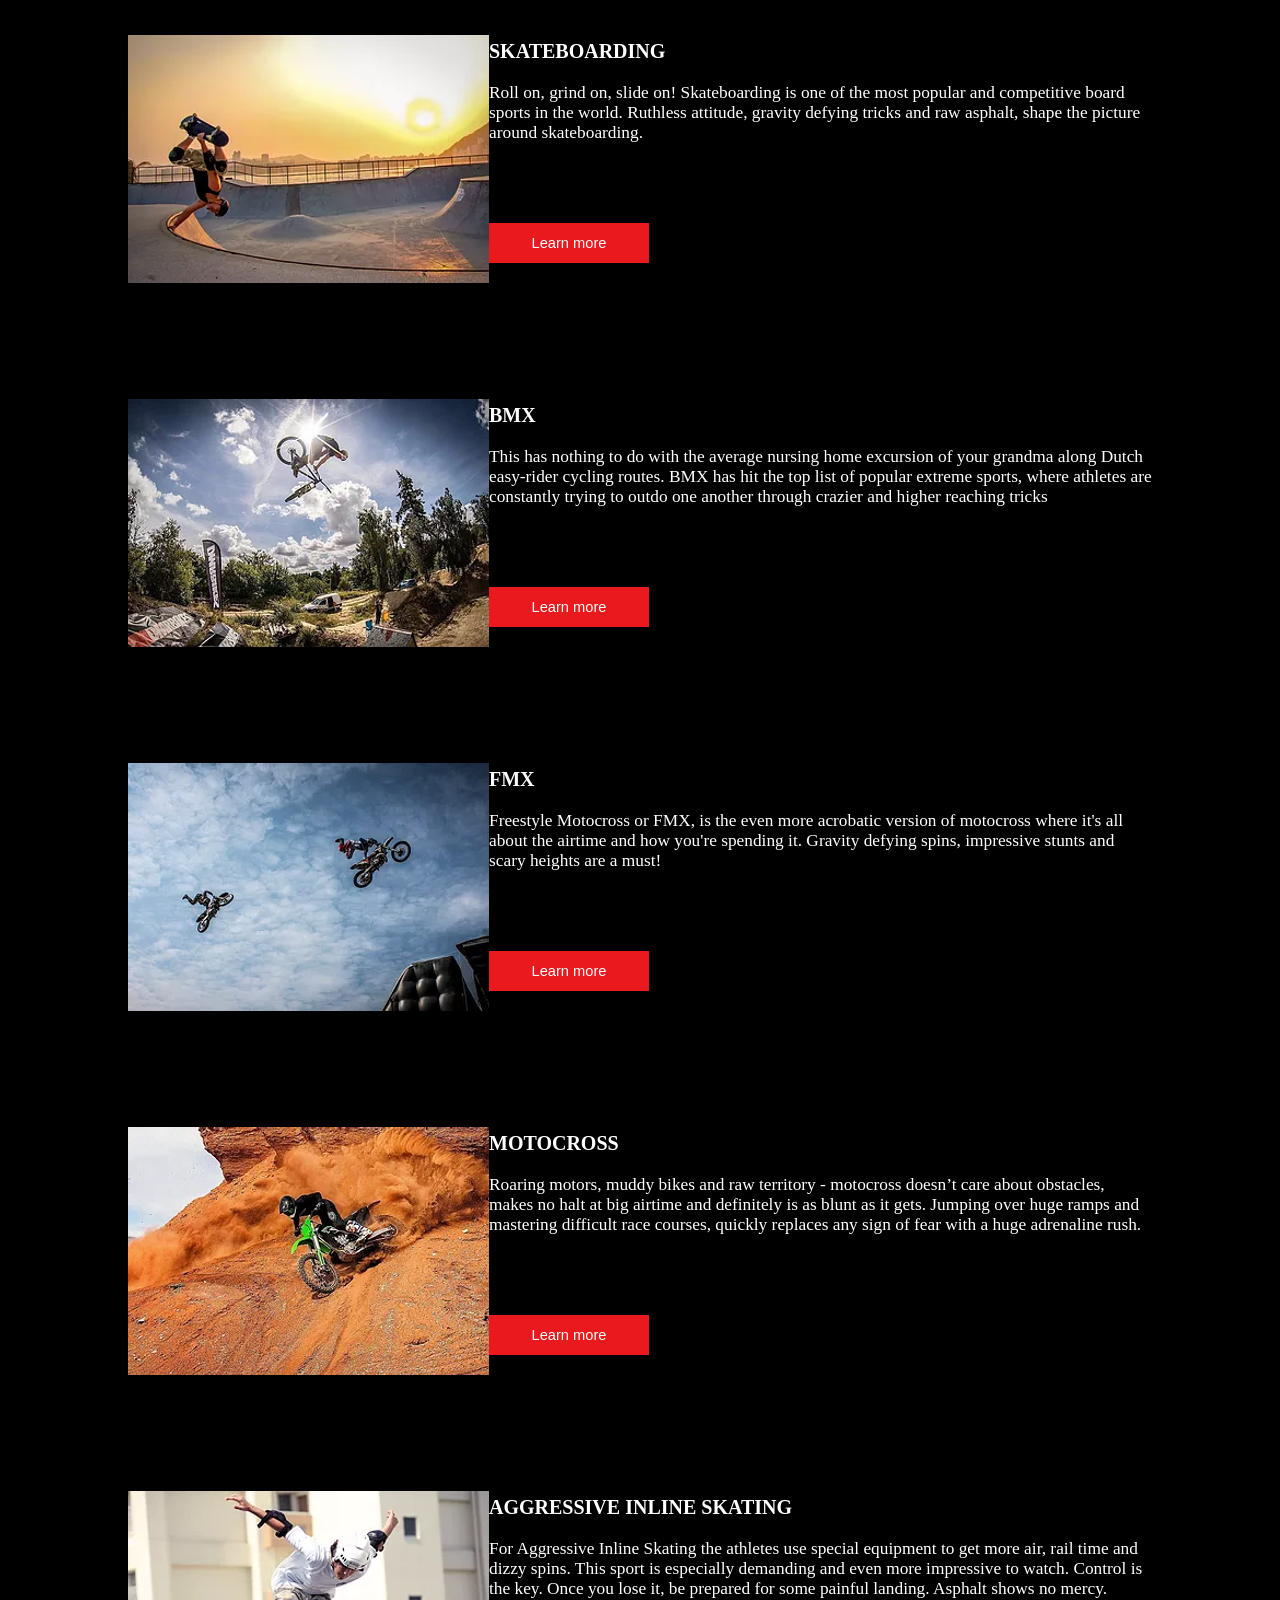
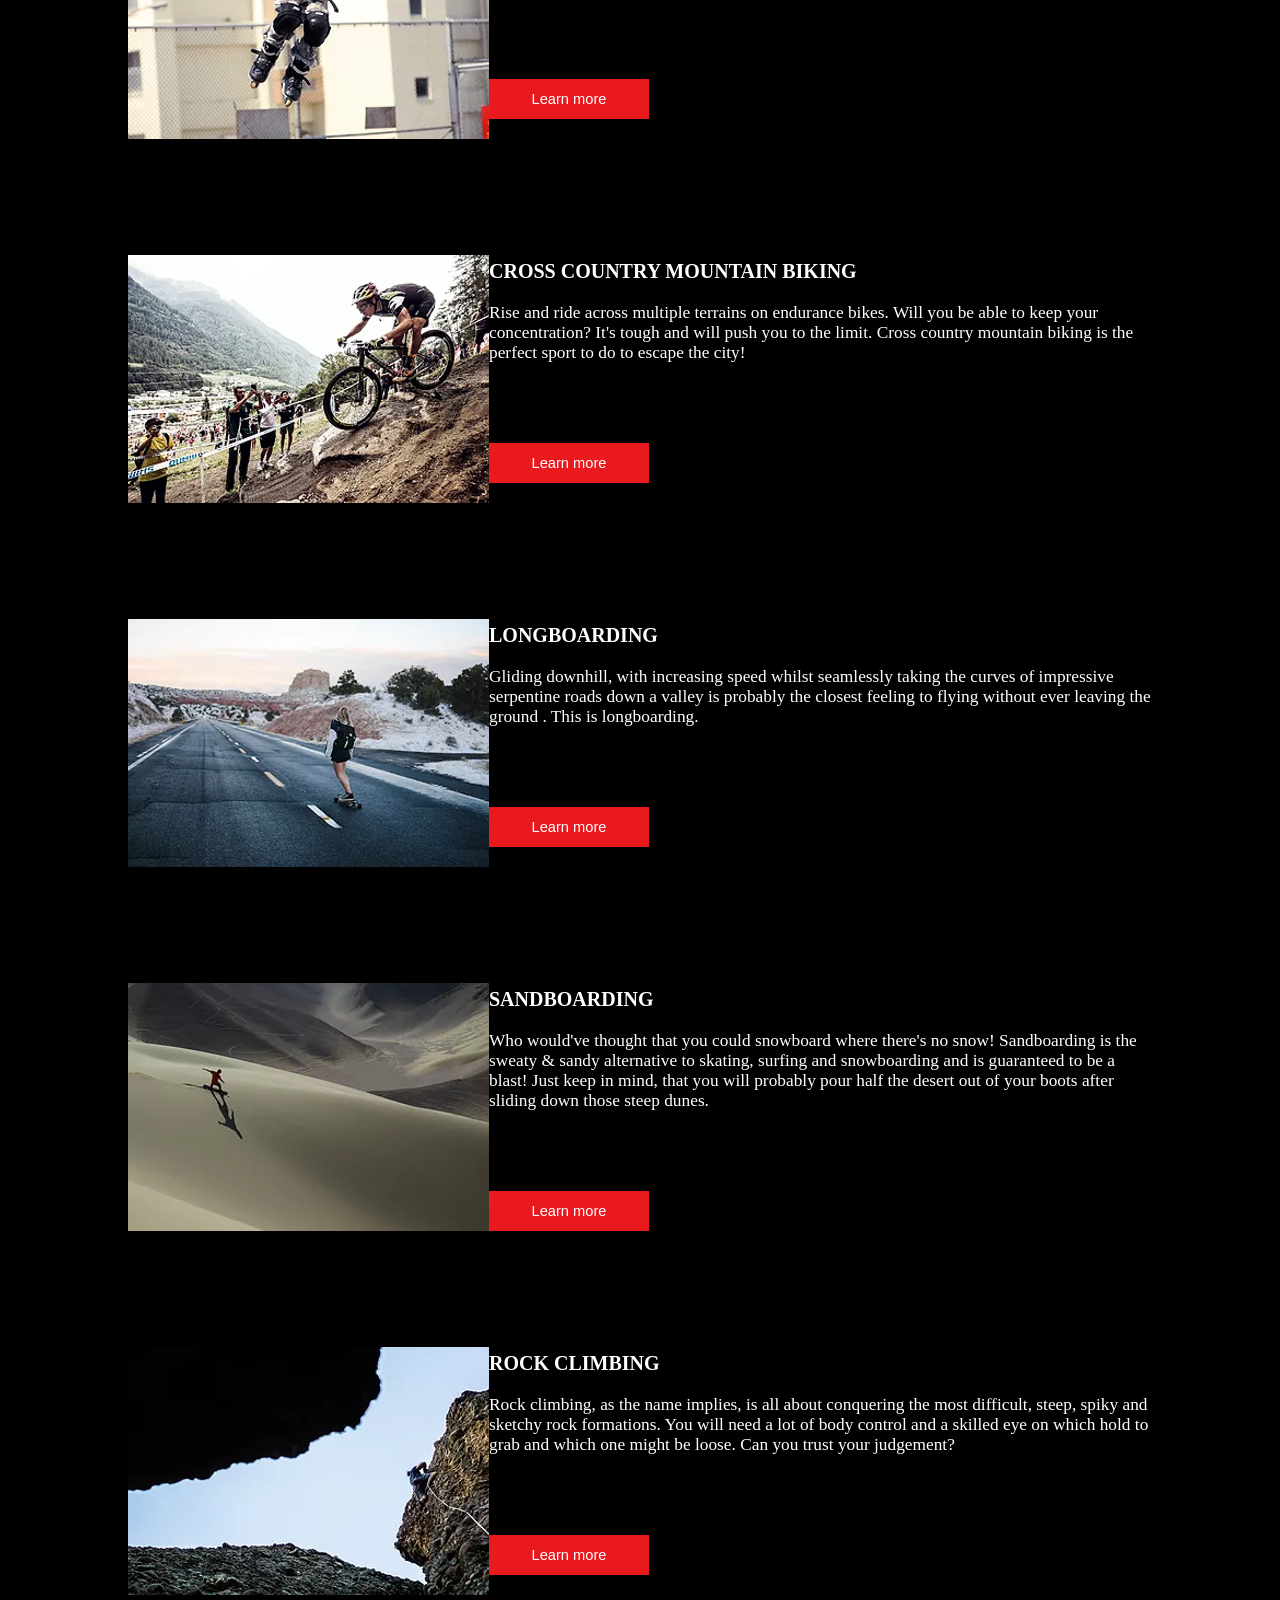
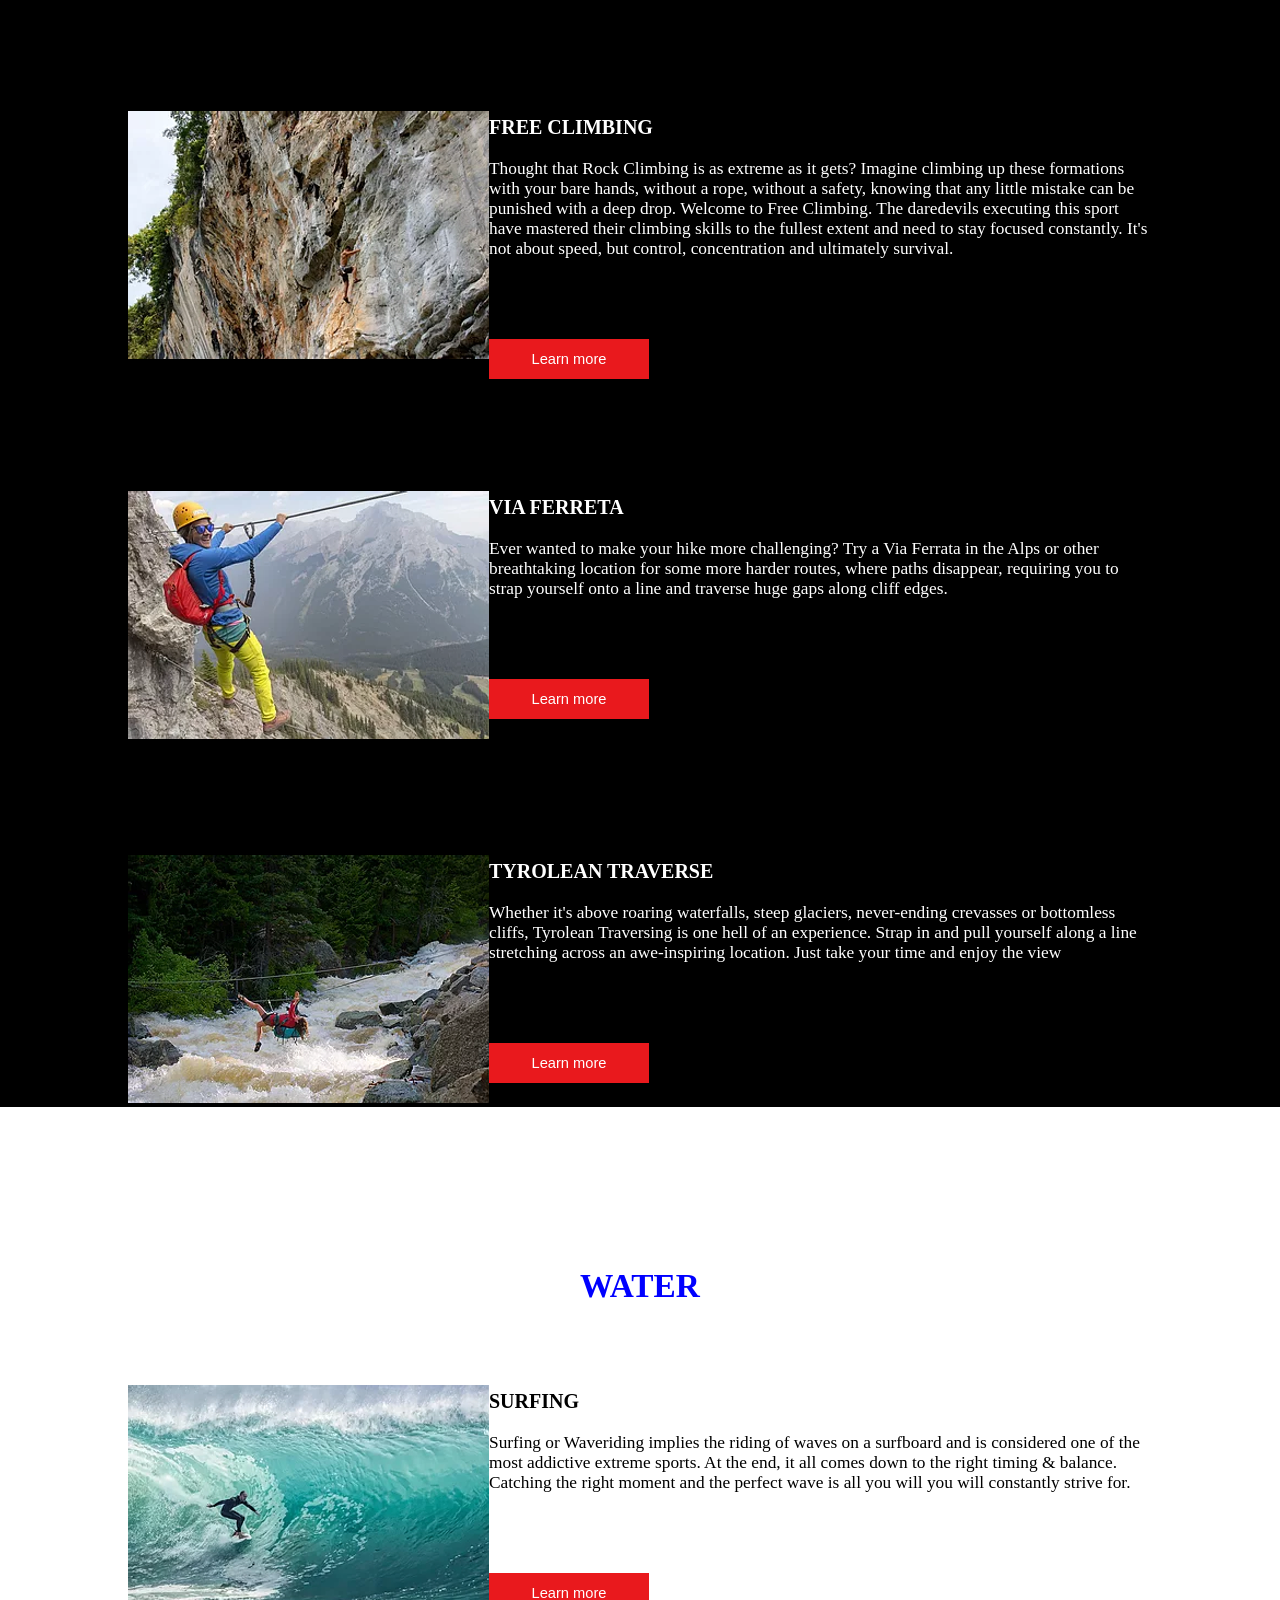
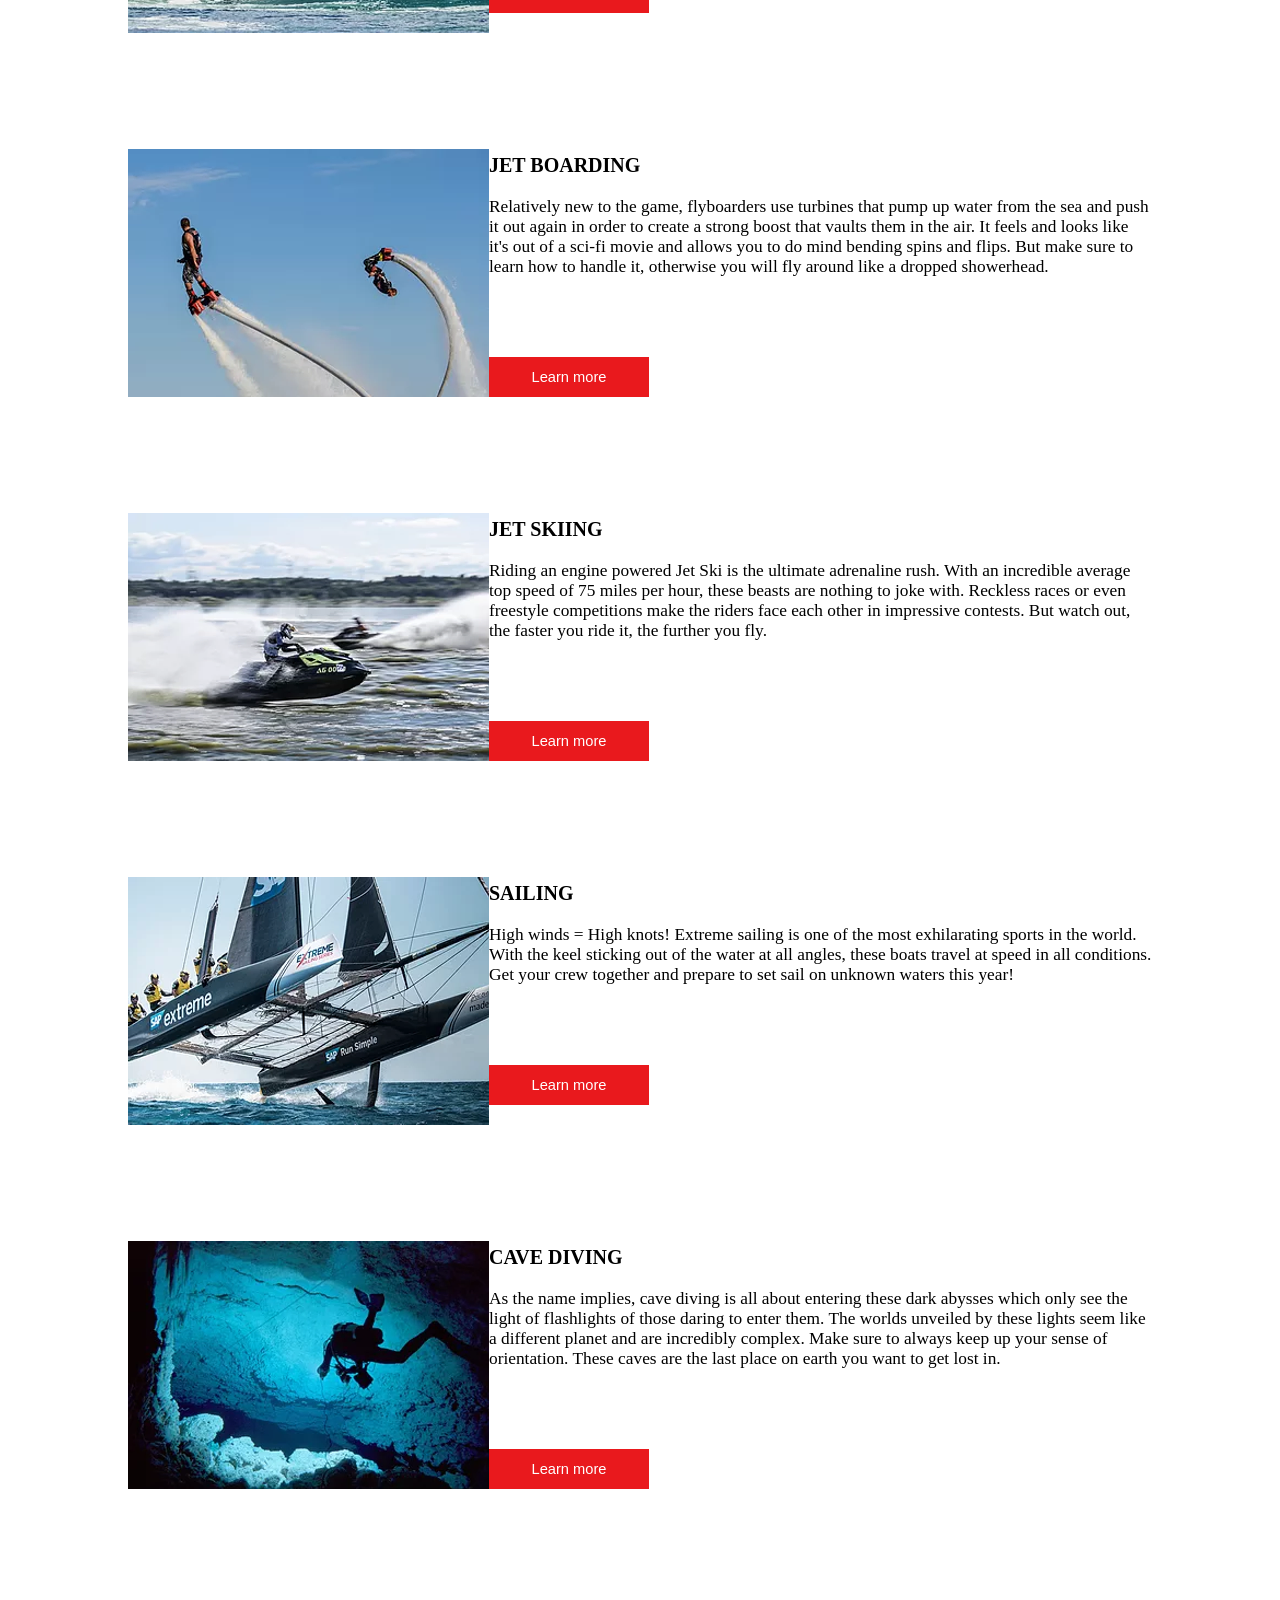
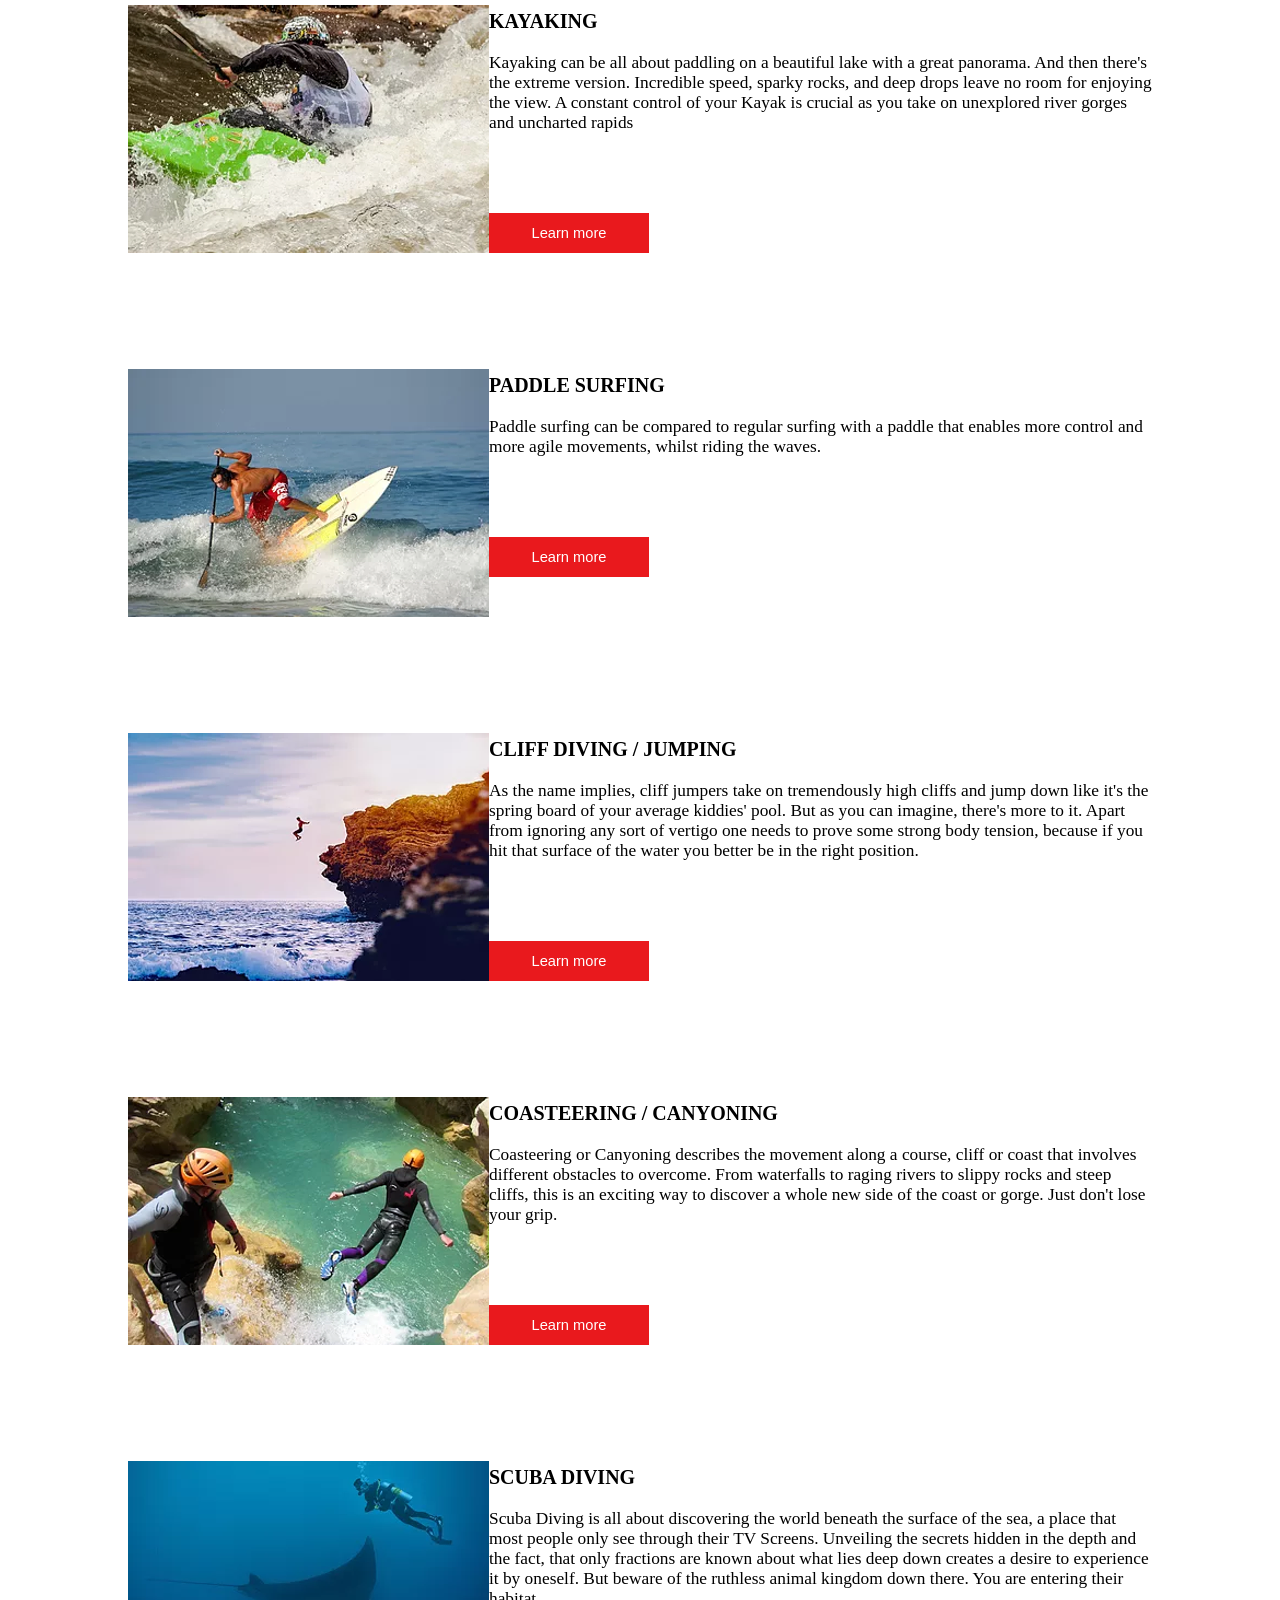
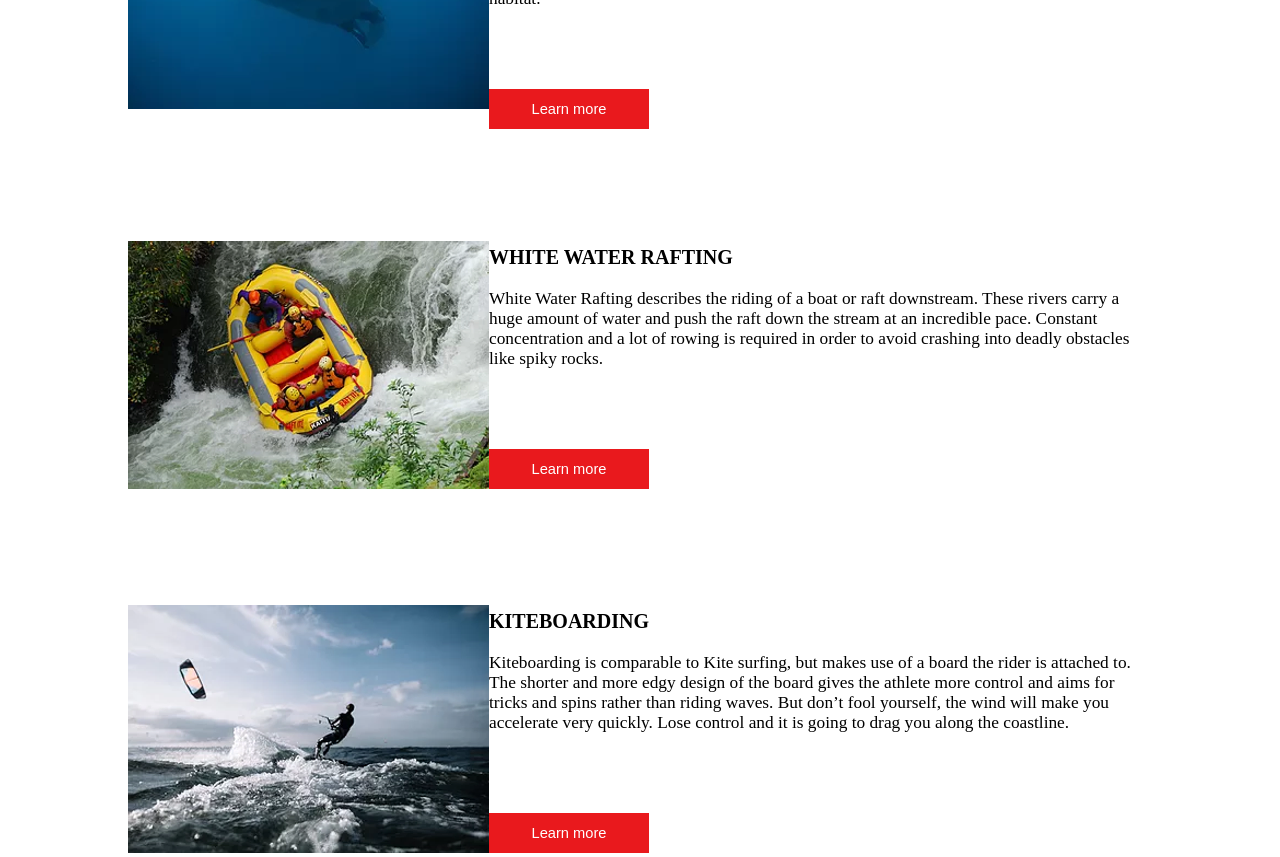
==== commit 702981ef: "completed water section" ====
--- a/index.html
+++ b/index.html
@@ -102,37 +102,7 @@
 
             </div>
 
-        </section>
-
-        
-
-        <!-- <section class="general-section-style">
-
-            <span class="leading-text">WHAT WE DO</span>
-
-            <div id="text-plus-icons">
-
-                <div id="text-only">
-    
-                    <span class="second-lead-text">We Showcase The Captivating Stunts of Extreme Sports Enthusiasts</span>
-    
-                    <p>
-                        Far far away, behind the word mountains, far from the 
-                        countries Vokalia and Consonantia, there live the blind texts. 
-                        Separated they live in Bookmarksgrove right at the coast of the Semantics, 
-                        a large language ocean.
-                    </p>
-
-                </div>
-    
-                <div>
-                    <i class="fa-solid fa-arrow-left-long"></i>
-                    <i class="fa-solid fa-arrow-right-long"></i>
-                </div>
-
-            </div>
-
-        </section> -->
+        </section>        
 
 
 
@@ -340,7 +310,7 @@
 
         <section id="earth-section" class="general-section-style">
 
-            <div class="domain-area">EARTH</div>
+            <div id="earth-text" class="domain-area">EARTH</div>
 
             <div class="main-container">
 
@@ -397,7 +367,7 @@
                         <p class="sport-name">FMX</p>
 
                         <p class="sport-description">
-                            Freestyle Motocross or FMX, is the even more acrobatic version of motocross where it’s all about the airtime and how you're spending it. Gravity defying spins, impressive stunts and scary heights are a must!
+                            Freestyle Motocross or FMX, is the even more acrobatic version of motocross where it's all about the airtime and how you're spending it. Gravity defying spins, impressive stunts and scary heights are a must!
                         </p>
 
                         <button class="learn-more">Learn more</button>
@@ -578,6 +548,260 @@
 
                         <p class="sport-description">
                             Whether it's above roaring waterfalls, steep glaciers, never-ending crevasses or bottomless cliffs, Tyrolean Traversing is one hell of an experience. Strap in and pull yourself along a line stretching across an awe-inspiring location. Just take your time and enjoy the view
+                        </p>
+
+                        <button class="learn-more">Learn more</button>
+
+                    </div>
+
+                </div>
+
+            </div>
+
+        </section>
+
+
+
+        <section id="water-section" class="general-section-style">
+
+            <div id="water-text" class="domain-area">WATER</div>
+
+            <div class="main-container">
+
+                <div class="sub-card">
+
+                    <div class="image-box">
+                        <img src="./assets/surfing.webp" alt="">
+                    </div>
+
+                    <div class="text-box">
+
+                        <p class="sport-name">SURFING</p>
+
+                        <p class="sport-description">
+                            Surfing or Waveriding implies the riding of waves on a surfboard and is considered one of the most addictive extreme sports. At the end, it all comes down to the right timing & balance. Catching the right moment and the perfect wave is all you will you will constantly strive for.
+                        </p>
+
+                        <button class="learn-more">Learn more</button>
+
+                    </div>
+
+                </div>
+
+
+                <div class="sub-card">
+
+                    <div class="image-box">
+                        <img src="./assets/JetBoarding.webp" alt="">
+                    </div>
+
+                    <div class="text-box">
+
+                        <p class="sport-name">JET BOARDING</p>
+
+                        <p class="sport-description">
+                            Relatively new to the game, flyboarders use turbines that pump up water from the sea and push it out again in order to create a strong boost that vaults them in the air. It feels and looks like it's out of a sci-fi movie and allows you to do mind bending spins and flips. But make sure to learn how to handle it, otherwise you will fly around like a dropped showerhead.
+                        </p>
+
+                        <button class="learn-more">Learn more</button>
+
+                    </div>
+
+                </div>
+
+
+                <div class="sub-card">
+
+                    <div class="image-box">
+                        <img src="./assets/Jet-Skiing.webp" alt="">
+                    </div>
+
+                    <div class="text-box">
+
+                        <p class="sport-name">JET SKIING</p>
+
+                        <p class="sport-description">
+                            Riding an engine powered Jet Ski is the ultimate adrenaline rush. With an incredible average top speed of 75 miles per hour, these beasts are nothing to joke with. Reckless races or even freestyle competitions make the riders face each other in impressive contests. But watch out, the faster you ride it, the further you fly.
+                        </p>
+
+                        <button class="learn-more">Learn more</button>
+
+                    </div>
+
+                </div>
+
+                <div class="sub-card">
+
+                    <div class="image-box">
+                        <img src="./assets/sailing.webp" alt="">
+                    </div>
+
+                    <div class="text-box">
+
+                        <p class="sport-name">SAILING</p>
+
+                        <p class="sport-description">
+                            High winds = High knots! Extreme sailing is one of the most exhilarating sports in the world. With the keel sticking out of the water at all angles, these boats travel at speed in all conditions. Get your crew together and prepare to set sail on unknown waters this year!
+                        </p>
+
+                        <button class="learn-more">Learn more</button>
+
+                    </div>
+
+                </div>
+
+                <div class="sub-card">
+
+                    <div class="image-box">
+                        <img src="./assets/cave-diving.webp" alt="">
+                    </div>
+
+                    <div class="text-box">
+
+                        <p class="sport-name">CAVE DIVING</p>
+
+                        <p class="sport-description">
+                            As the name implies, cave diving is all about entering these dark abysses which only see the light of flashlights of those daring to enter them. The worlds unveiled by these lights seem like a different planet and are incredibly complex. Make sure to always keep up your sense of orientation. These caves are the last place on earth you want to get lost in.
+                        </p>
+
+                        <button class="learn-more">Learn more</button>
+
+                    </div>
+
+                </div>
+
+                <div class="sub-card">
+
+                    <div class="image-box">
+                        <img src="./assets/kayaking.webp" alt="">
+                    </div>
+
+                    <div class="text-box">
+
+                        <p class="sport-name">KAYAKING</p>
+
+                        <p class="sport-description">
+                            Kayaking can be all about paddling on a beautiful lake with a great panorama. And then there's the extreme version. Incredible speed, sparky rocks, and deep drops leave no room for enjoying the view. A constant control of your Kayak is crucial as you take on unexplored river gorges and uncharted rapids
+                        </p>
+
+                        <button class="learn-more">Learn more</button>
+
+                    </div>
+
+                </div>
+
+                <div class="sub-card">
+
+                    <div class="image-box">
+                        <img src="./assets/paddle-surfing.webp" alt="">
+                    </div>
+
+                    <div class="text-box">
+
+                        <p class="sport-name">PADDLE SURFING</p>
+
+                        <p class="sport-description">
+                            Paddle surfing can be compared to regular surfing with a paddle that enables more control and more agile movements, whilst riding the waves.
+                        </p>
+
+                        <button class="learn-more">Learn more</button>
+
+                    </div>
+
+                </div>
+
+                <div class="sub-card">
+
+                    <div class="image-box">
+                        <img src="./assets/cliff-diving.webp" alt="">
+                    </div>
+
+                    <div class="text-box">
+
+                        <p class="sport-name">CLIFF DIVING / JUMPING</p>
+
+                        <p class="sport-description">
+                            As the name implies, cliff jumpers take on tremendously high cliffs and jump down like it's the spring board of your average kiddies' pool. But as you can imagine, there's more to it. Apart from ignoring any sort of vertigo one needs to prove some strong body tension, because if you hit that surface of the water you better be in the right position.
+                        </p>
+
+                        <button class="learn-more">Learn more</button>
+
+                    </div>
+
+                </div>
+
+                <div class="sub-card">
+
+                    <div class="image-box">
+                        <img src="./assets/canyoning.webp" alt="">
+                    </div>
+
+                    <div class="text-box">
+
+                        <p class="sport-name">COASTEERING / CANYONING</p>
+
+                        <p class="sport-description">
+                            Coasteering or Canyoning describes the movement along a course, cliff or coast that involves different obstacles to overcome. From waterfalls to raging rivers to slippy rocks and steep cliffs, this is an exciting way to discover a whole new side of the coast or gorge. Just don't lose your grip.
+                        </p>
+
+                        <button class="learn-more">Learn more</button>
+
+                    </div>
+
+                </div>
+
+                <div class="sub-card">
+
+                    <div class="image-box">
+                        <img src="./assets/scuba-dive.webp" alt="">
+                    </div>
+
+                    <div class="text-box">
+
+                        <p class="sport-name">SCUBA DIVING</p>
+
+                        <p class="sport-description">
+                            Scuba Diving is all about discovering the world beneath the surface of the sea, a place that most people only see through their TV Screens. Unveiling the secrets hidden in the depth and the fact, that only fractions are known about what lies deep down creates a desire to experience it by oneself. But beware of the ruthless animal kingdom down there. You are entering their habitat.
+                        </p>
+
+                        <button class="learn-more">Learn more</button>
+
+                    </div>
+
+                </div>
+
+                <div class="sub-card">
+
+                    <div class="image-box">
+                        <img src="./assets/water-raft.webp" alt="">
+                    </div>
+
+                    <div class="text-box">
+
+                        <p class="sport-name">WHITE WATER RAFTING</p>
+
+                        <p class="sport-description">
+                            White Water Rafting describes the riding of a boat or raft downstream. These rivers carry a huge amount of water and push the raft down the stream at an incredible pace. Constant concentration and a lot of rowing is required in order to avoid crashing into deadly obstacles like spiky rocks.
+                        </p>
+
+                        <button class="learn-more">Learn more</button>
+
+                    </div>
+
+                </div>
+
+                <div class="sub-card">
+
+                    <div class="image-box">
+                        <img src="./assets/kiteboarding.webp" alt="">
+                    </div>
+
+                    <div class="text-box">
+
+                        <p class="sport-name">KITEBOARDING</p>
+
+                        <p class="sport-description">
+                            Kiteboarding is comparable to Kite surfing, but makes use of a board the rider is attached to. The shorter and more edgy design of the board gives the athlete more control and aims for tricks and spins rather than riding waves. But don’t fool yourself, the wind will make you accelerate very quickly. Lose control and it is going to drag you along the coastline.
                         </p>
 
                         <button class="learn-more">Learn more</button>
--- a/myStyle.css
+++ b/myStyle.css
@@ -229,7 +229,7 @@
     margin-top: 2rem;
 
     padding: 25px 2rem 35px 2rem;
-    background-color: rgb(242, 242, 242);
+    background-color: rgb(248, 249, 250);
 
     overflow-x: scroll;
     scroll-snap-type: mandatory;
@@ -286,17 +286,6 @@
 
 
 
-#new-section {
-    background-color: rgb(248, 249, 250);
-    height: 40rem;
-
-    display: flex;
-    justify-content: space-between;
-    /* align-items: center; */
-}
-
-
-
 #action-areas {
     background-color: rgb(248, 249, 250);
 }
@@ -332,19 +321,19 @@
 }
 
 #earth {
-    background-color: khaki;
+    background-color: rgba(240, 230, 140, 0.3);
 }
 
 #water {
-    background-color: steelblue;
+    background-color: rgba(70, 131, 180, 0.3);
 }
 
 #snow-ice {
-    background-color: chartreuse;
+    background-color: rgba(128, 255, 0, 0.3);
 }
 
 #air {
-    background-color: plum;
+    background-color: rgba(214, 128, 214, 0.3);
 }
 
 .heading {
@@ -370,7 +359,11 @@
     font-weight: 900;
 }
 
-.main-container {}
+.main-container {
+        display: flex;
+        flex-direction: column;
+        gap: 7rem;
+}
 
 
 .sub-card {
@@ -378,7 +371,7 @@
     justify-content: space-between;
     /* gap: 30px; */
     /* width: 750pt; */
-    margin: 2rem 0;
+    /* margin: 2rem 0; */
 }
 
 /* .image-box img {
@@ -406,10 +399,18 @@
     background-color: rgb(233, 25, 29);
 
     border: none;
-    
+
     cursor: pointer;
 
     width: 120pt;
     height: 30pt;
     font-size: 11pt;
+}
+
+#earth-text {
+    color: burlywood;
+}
+
+#water-text {
+    color: blue;
 }
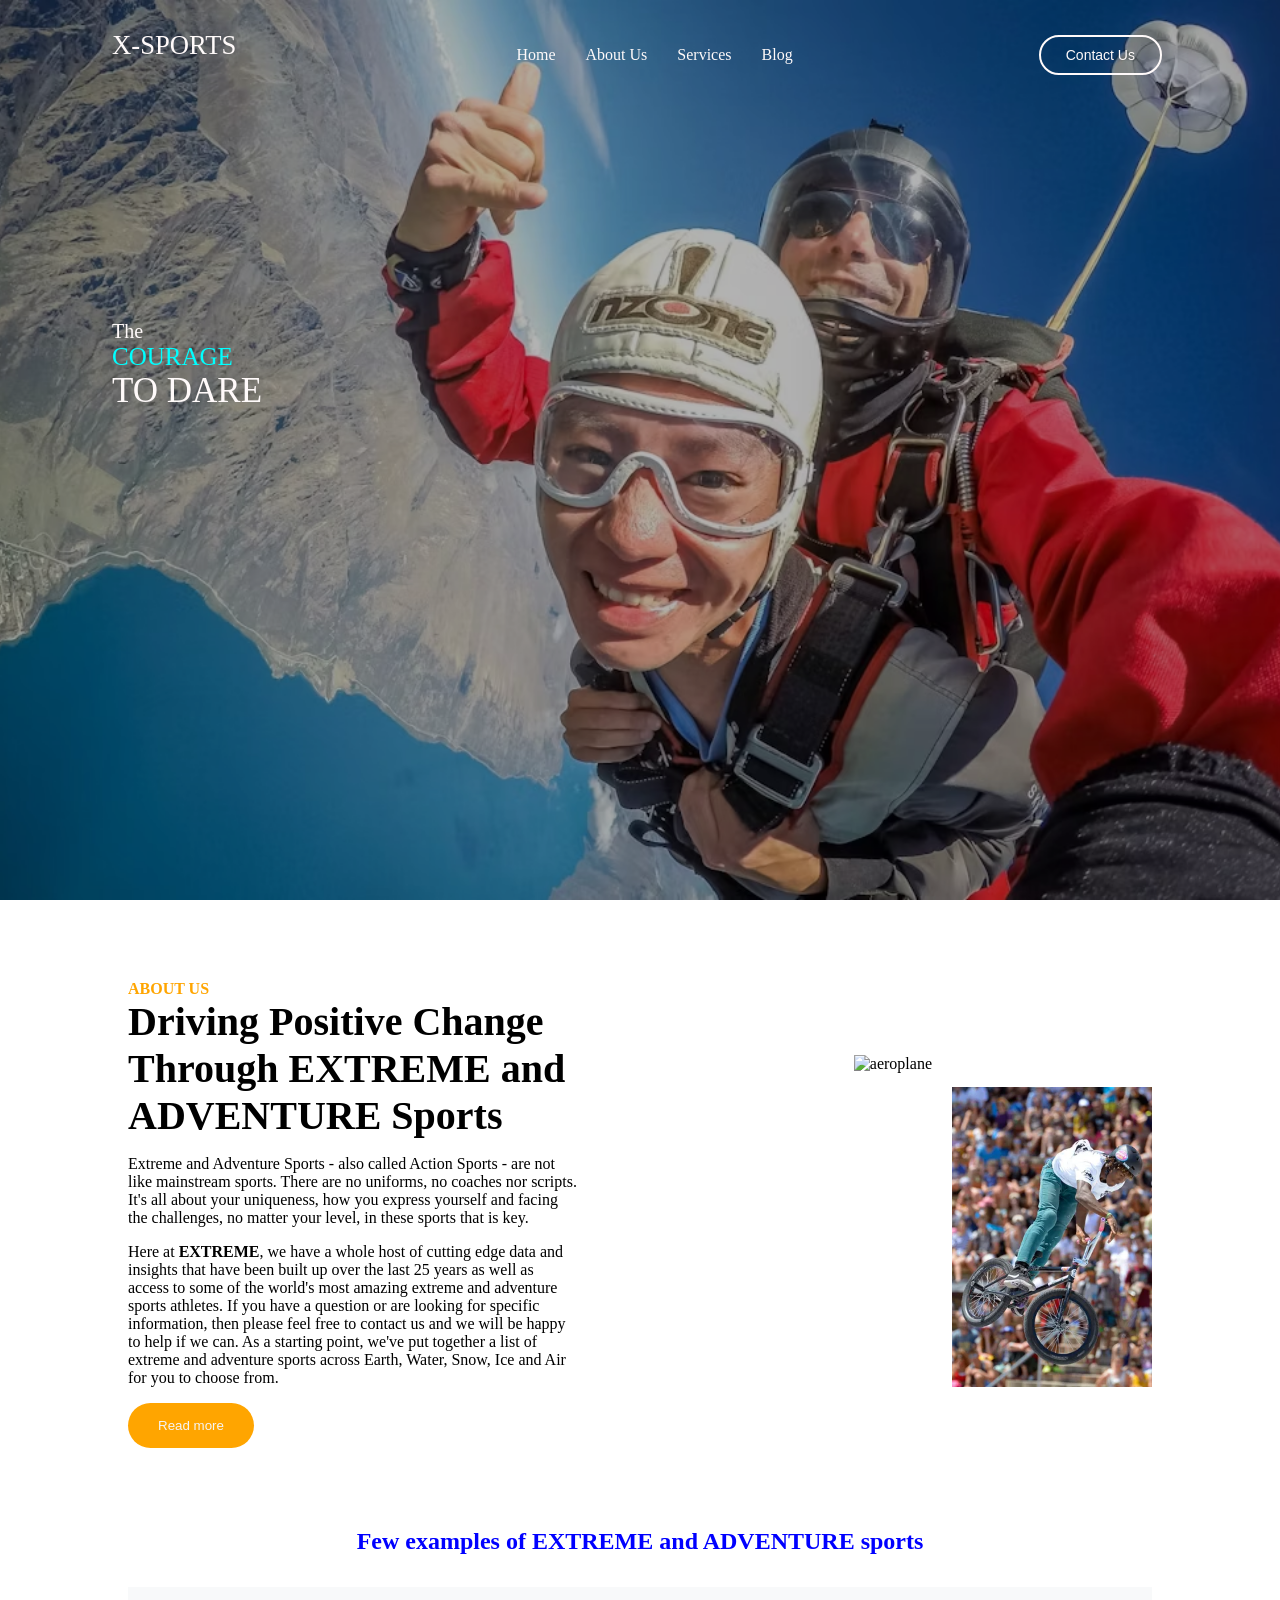
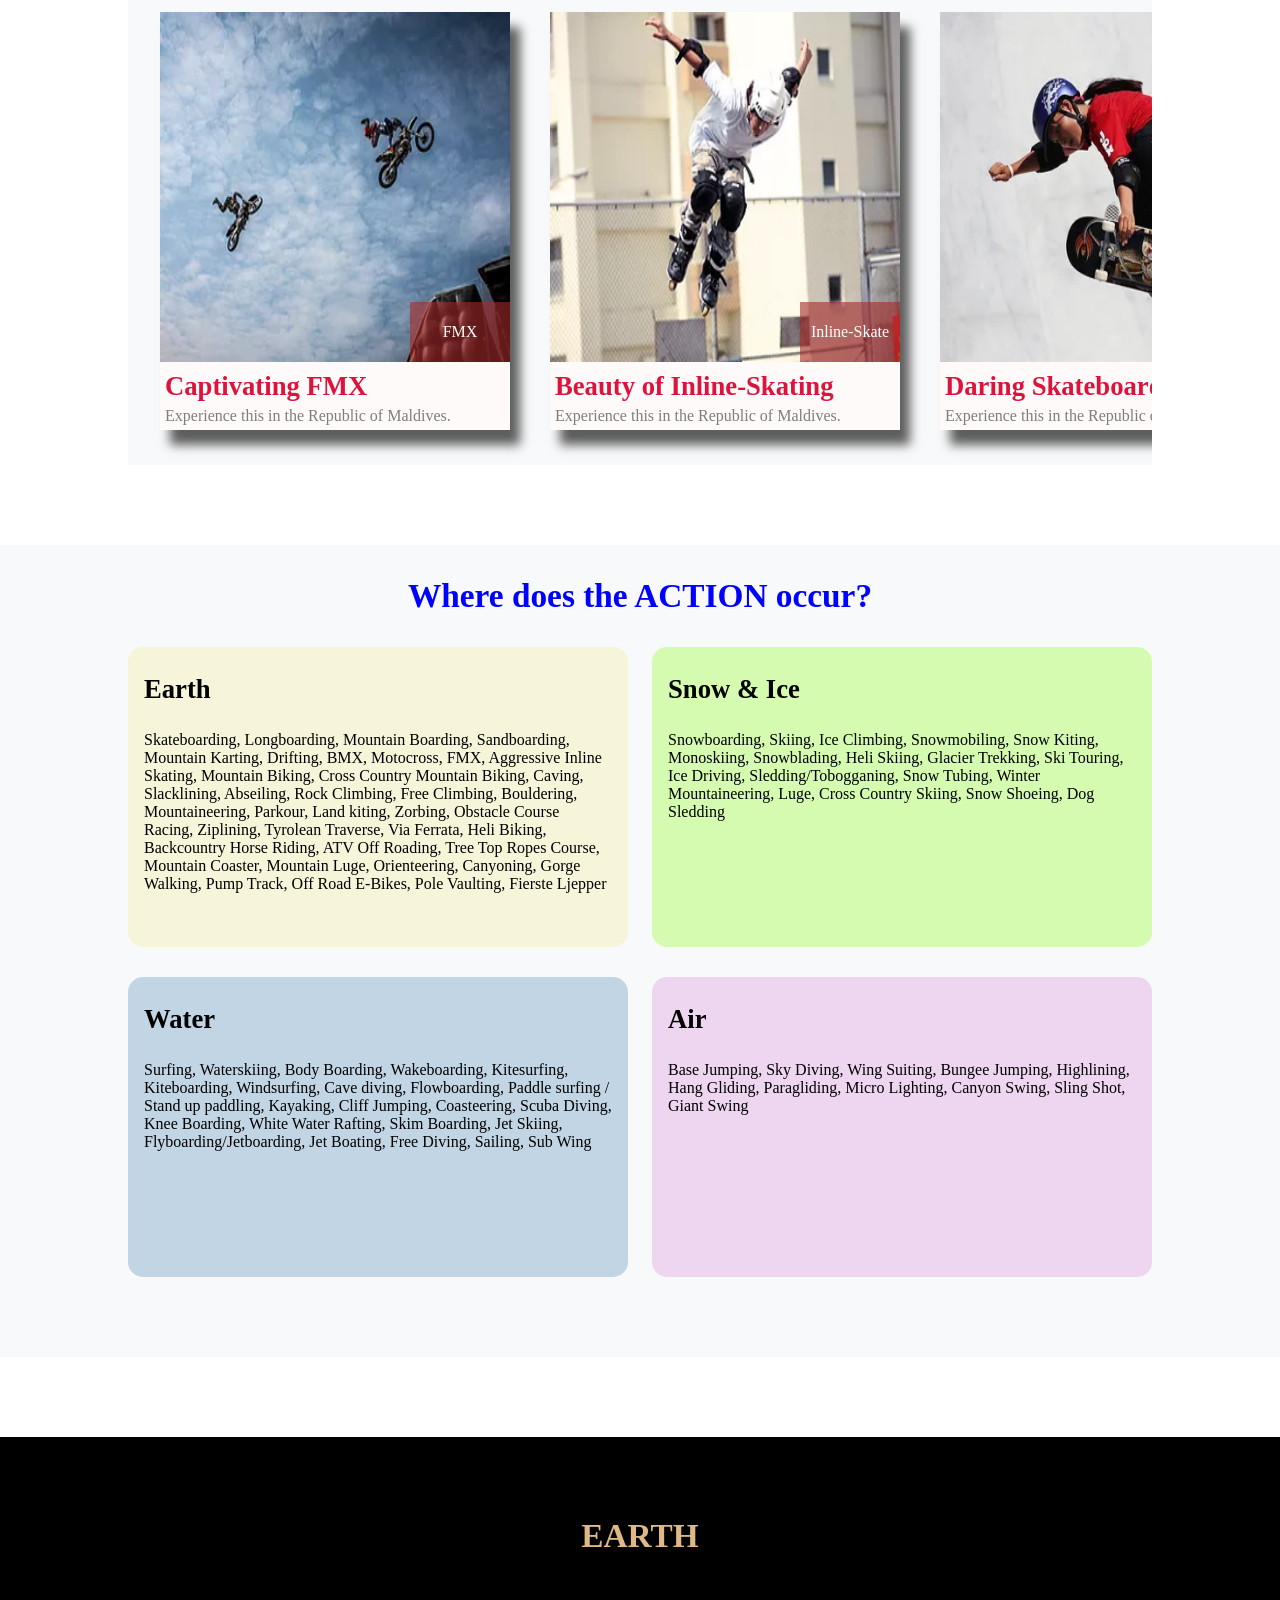
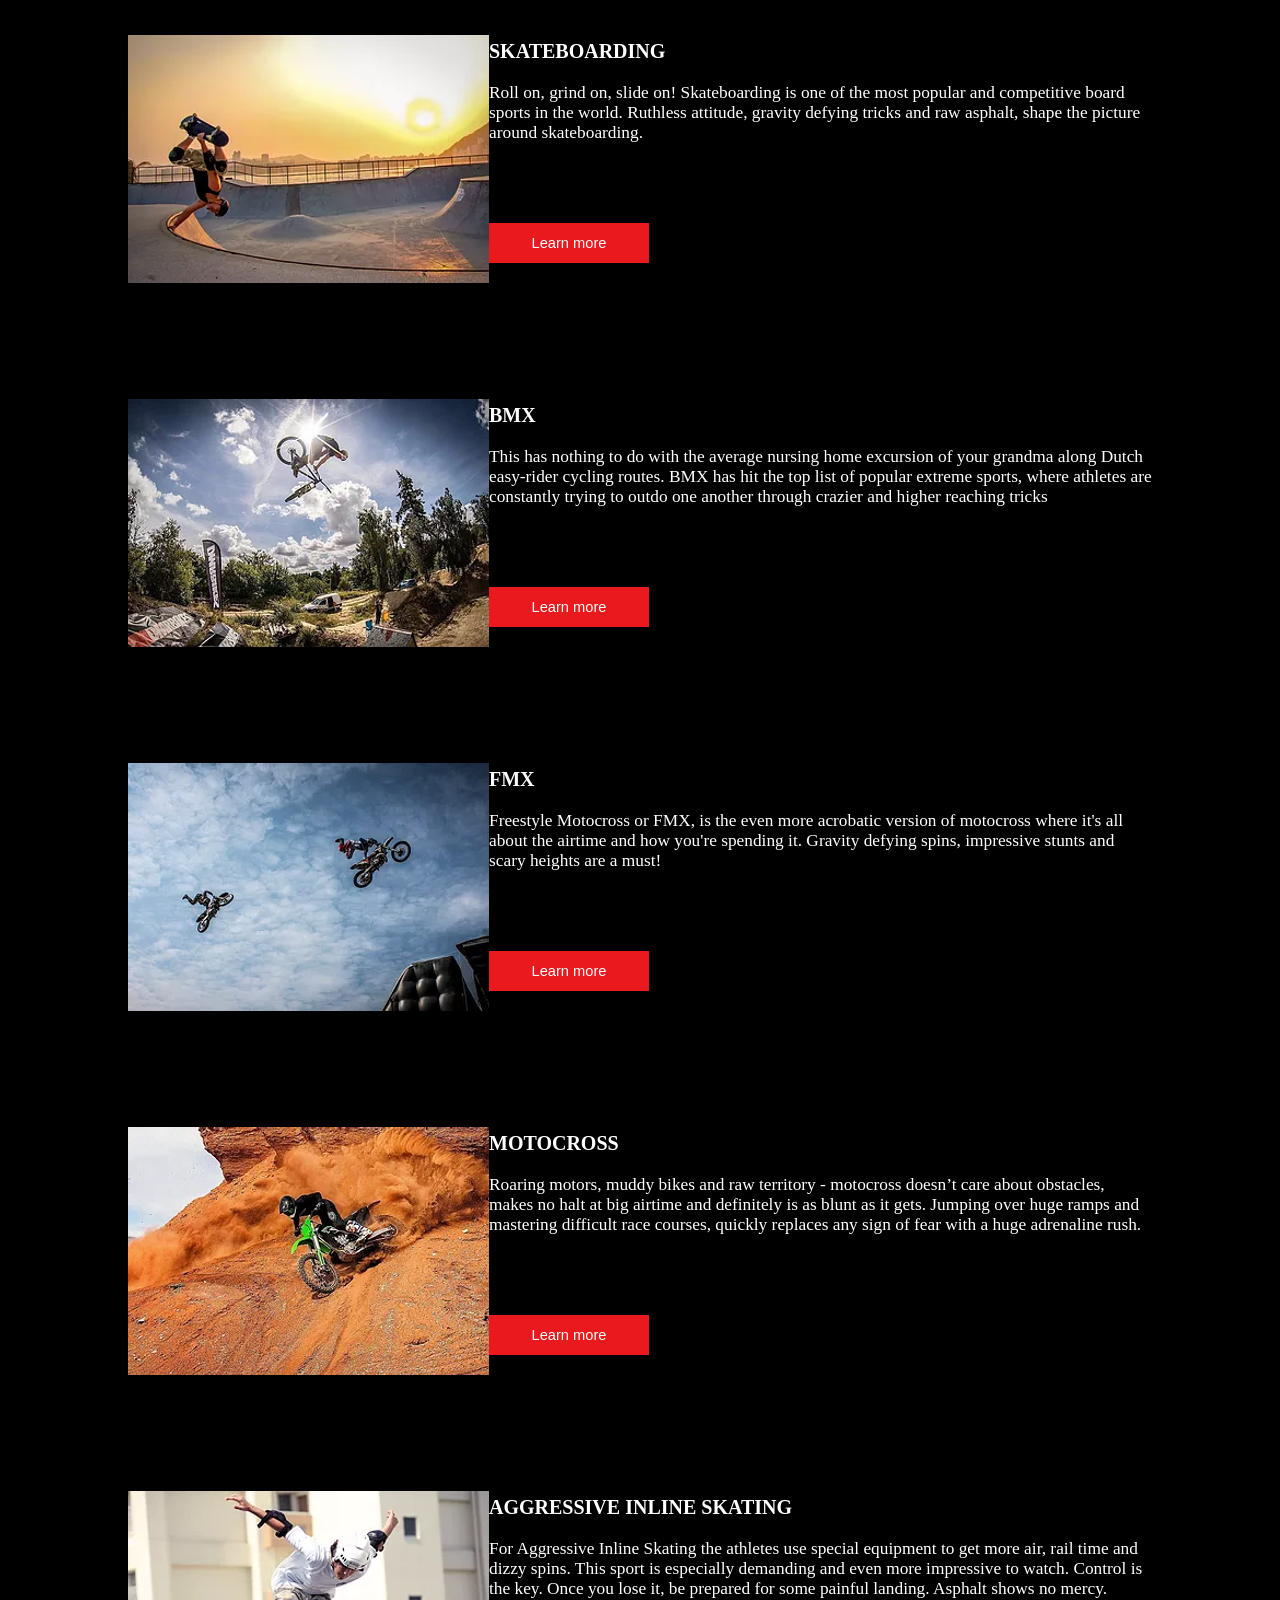
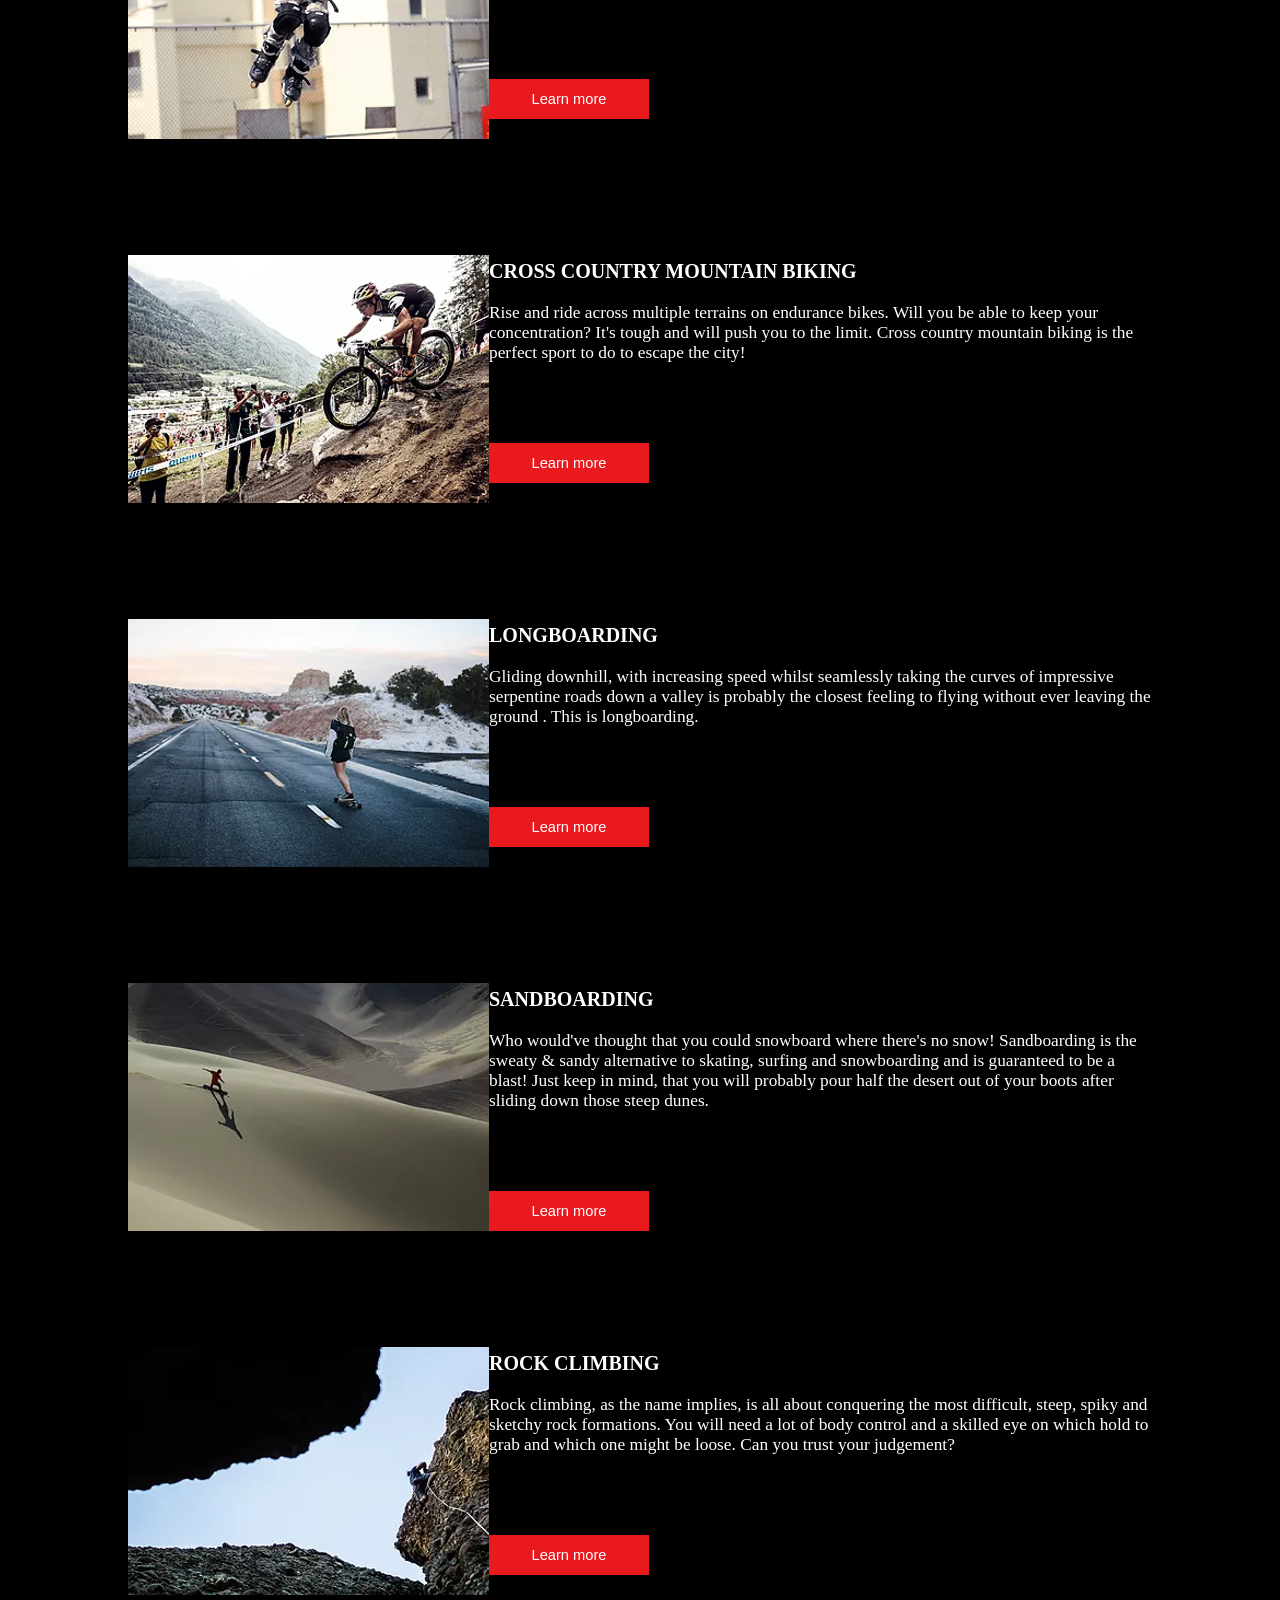
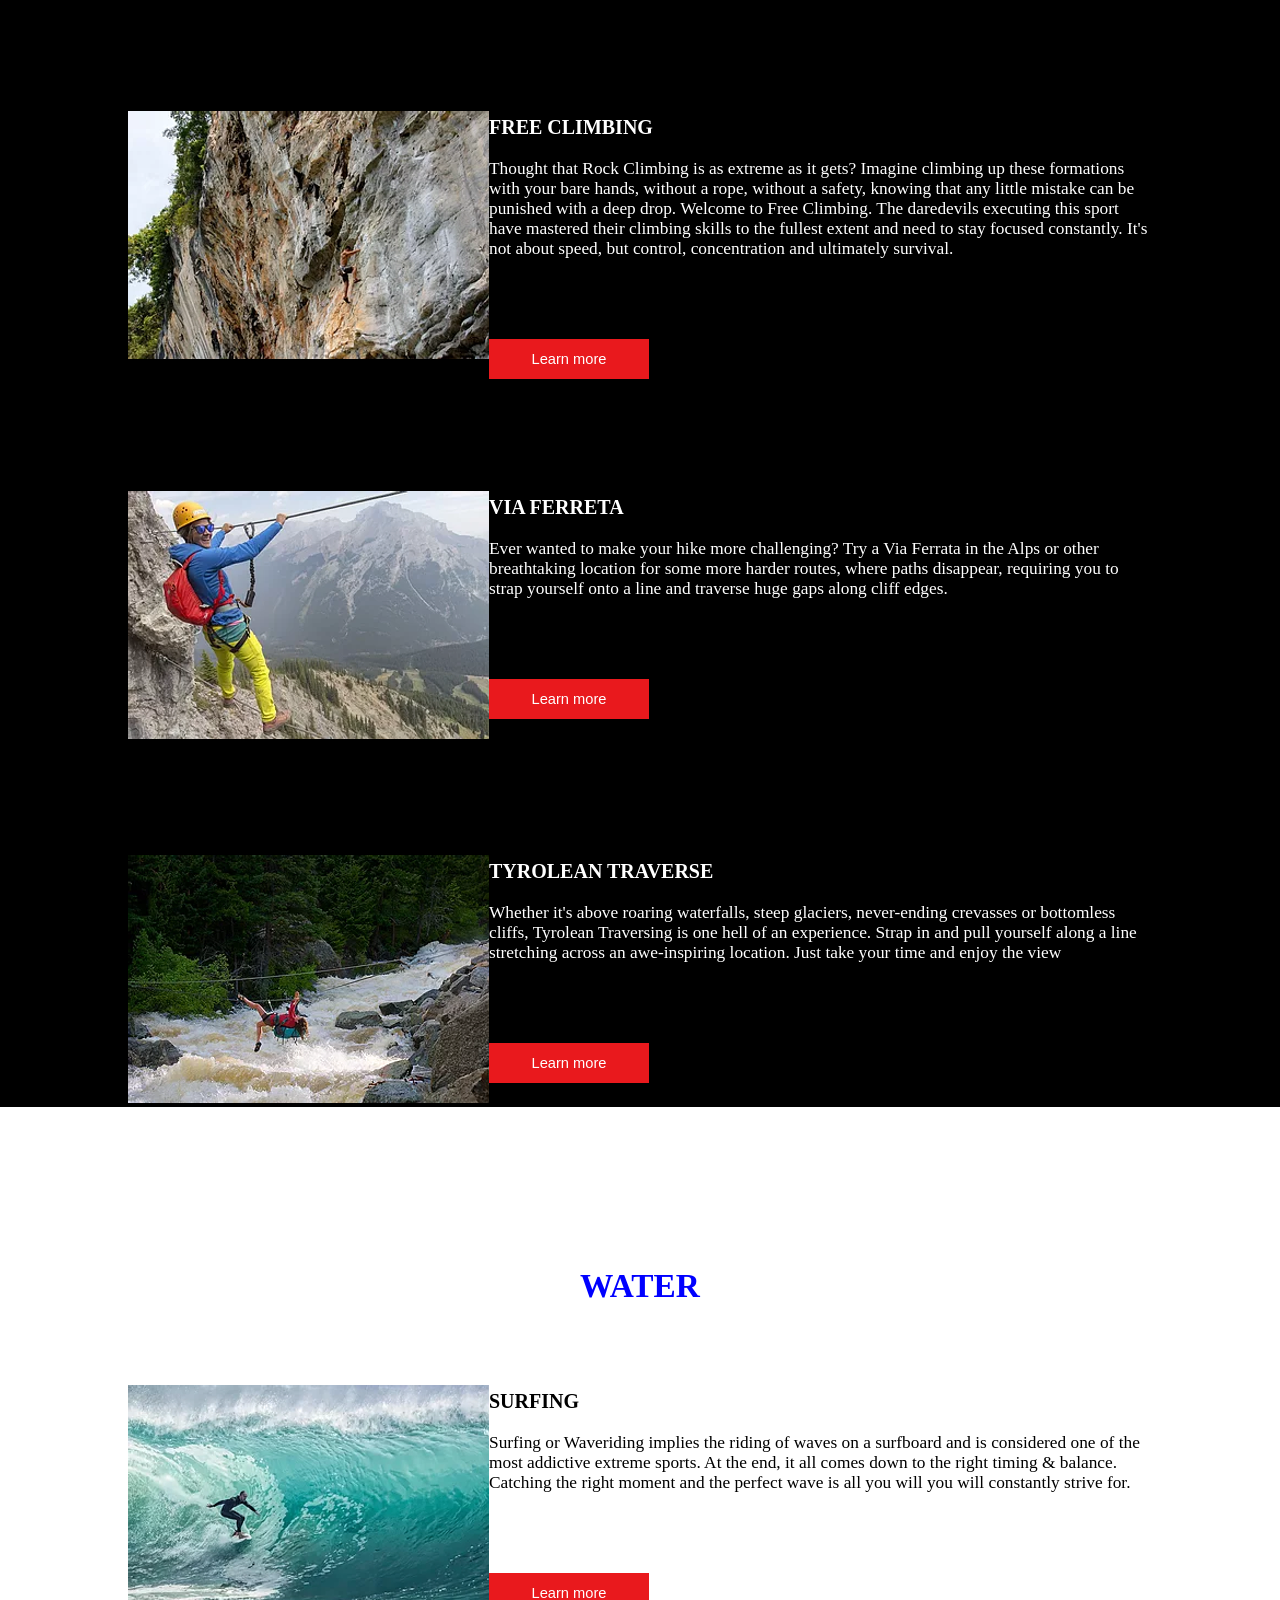
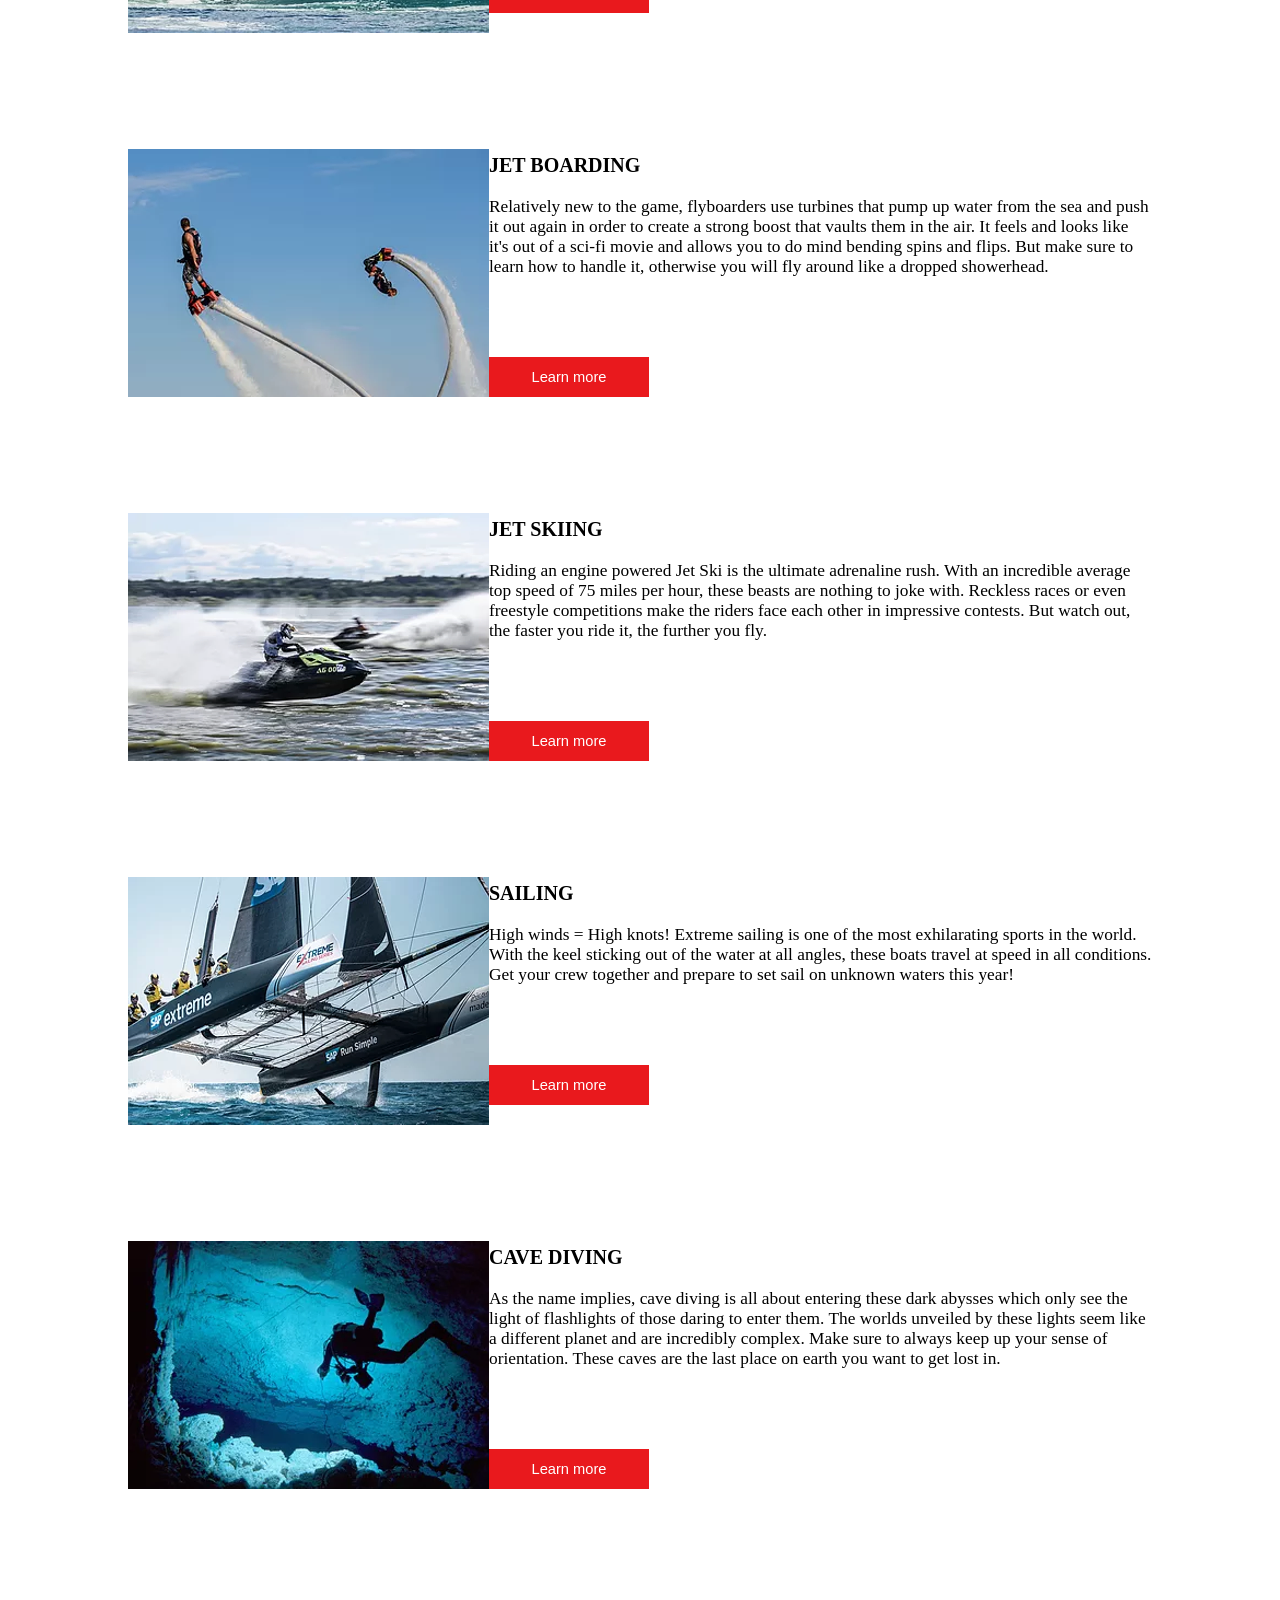
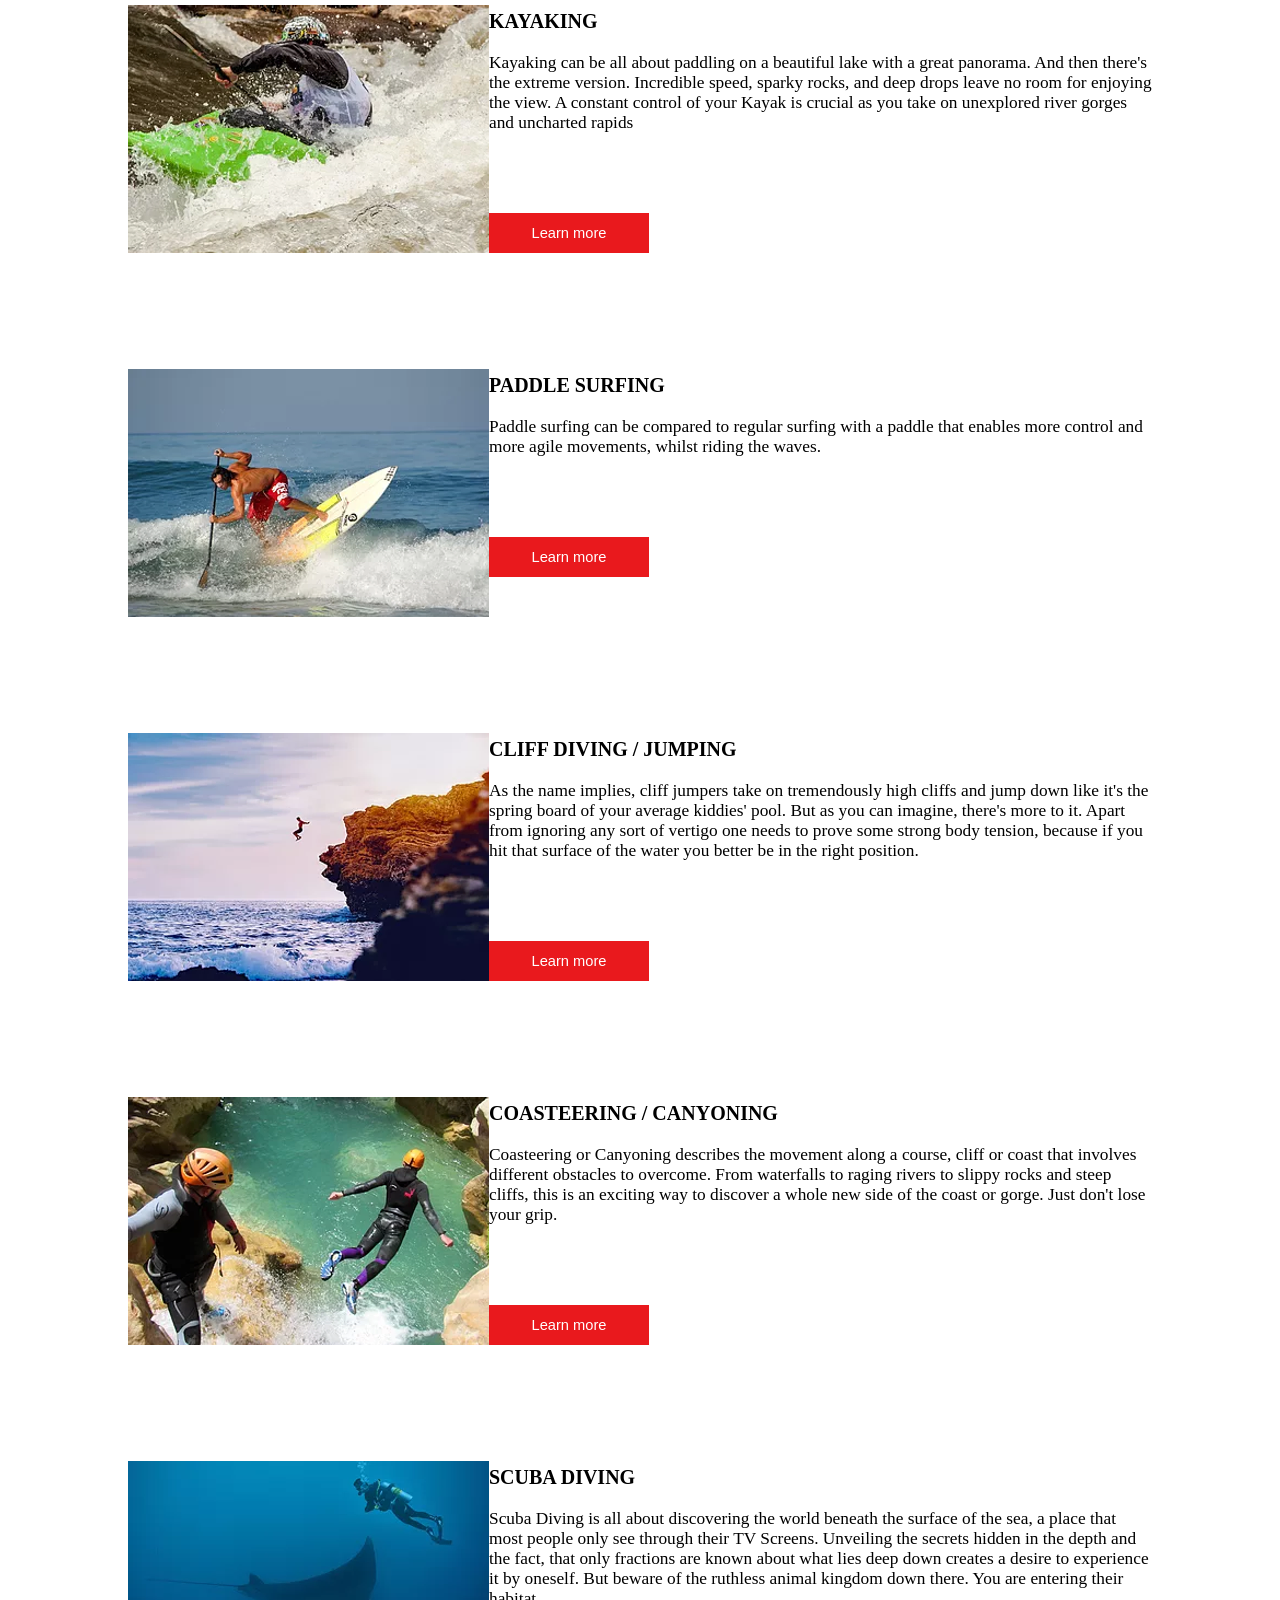
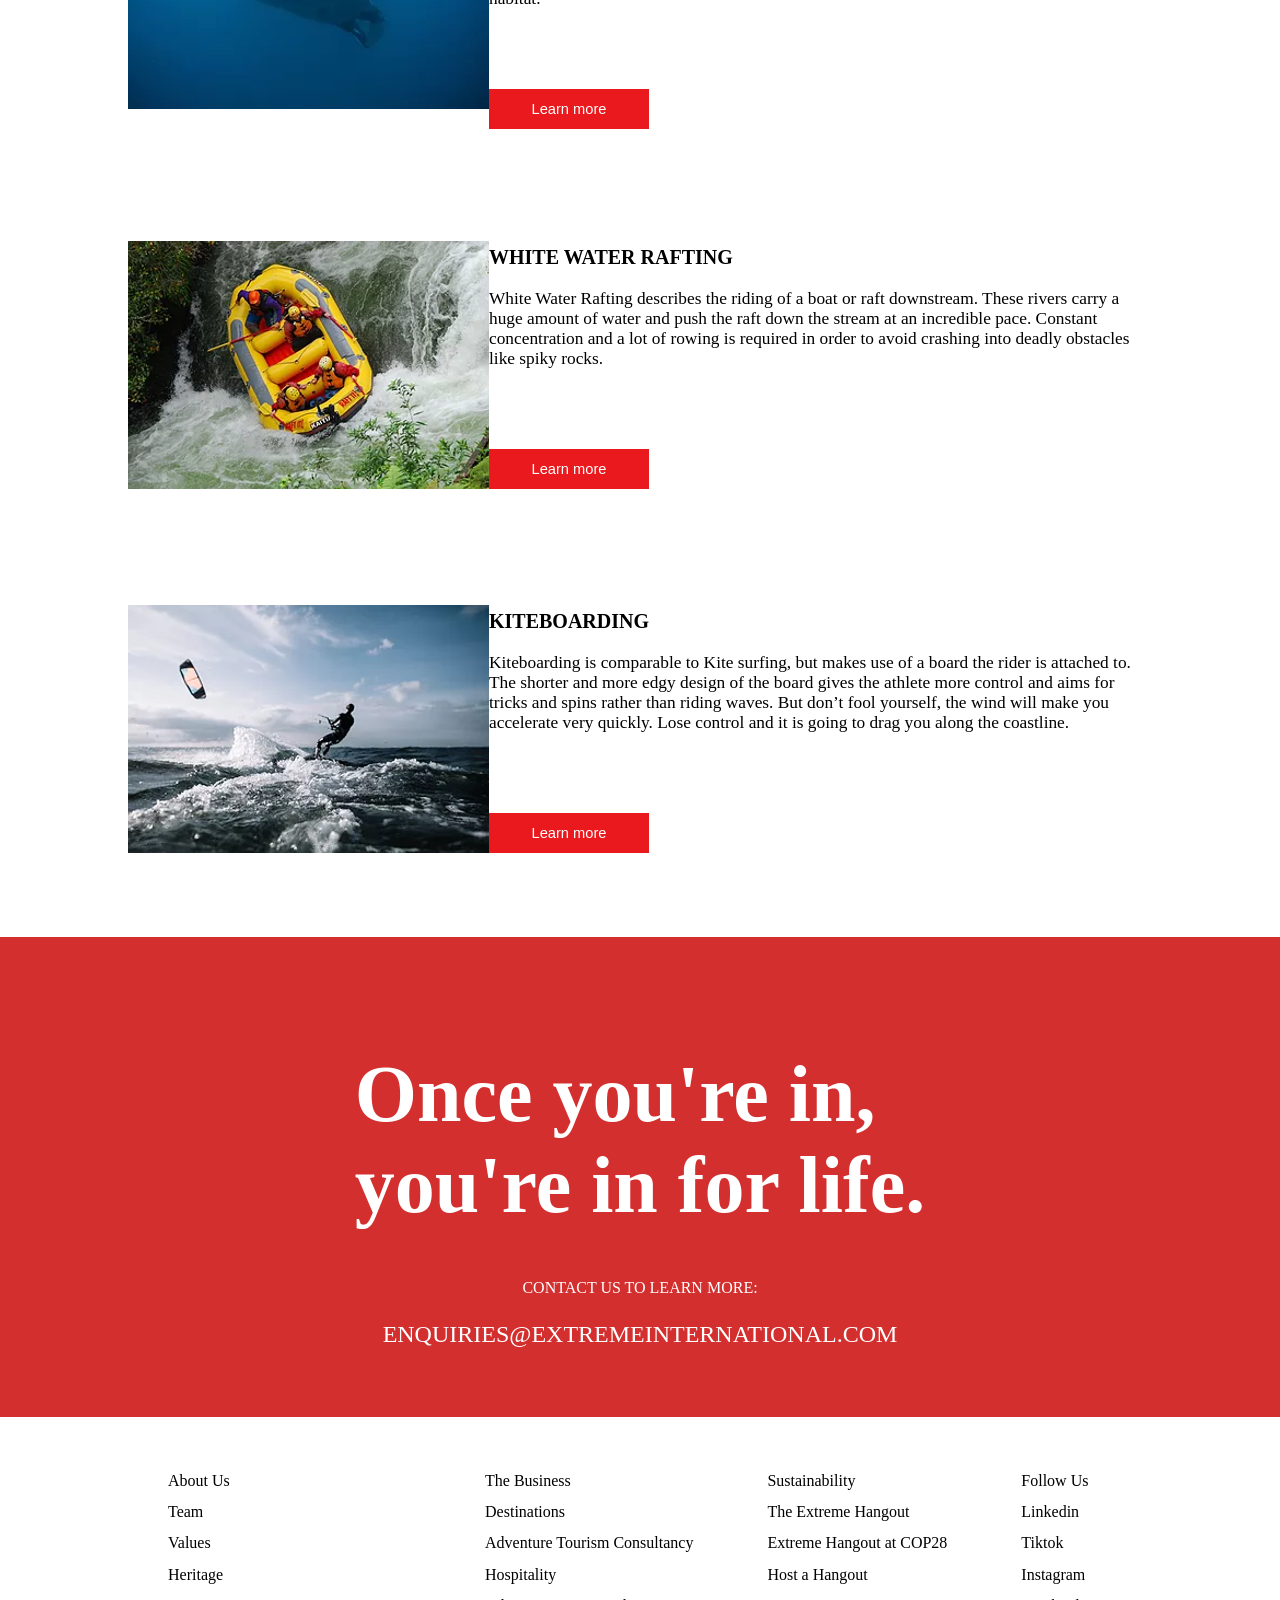
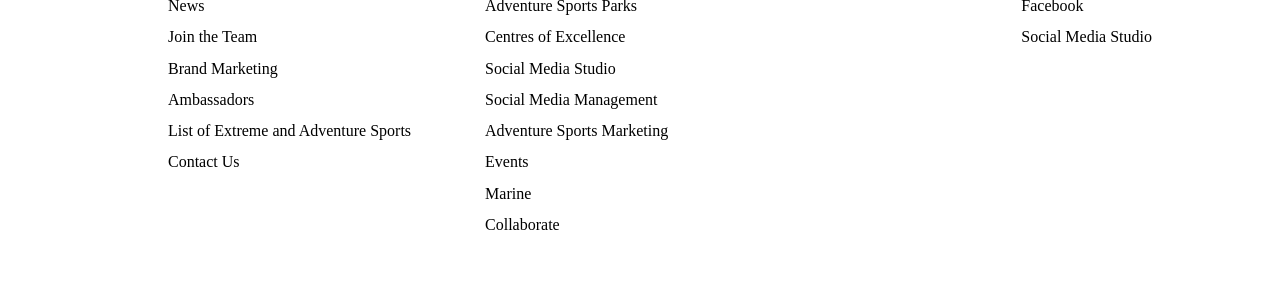
==== commit 9b1e4df4: "Added first portions of the footer section" ====
--- a/index.html
+++ b/index.html
@@ -814,6 +814,94 @@
 
         </section>
 
+
+
+        <div id="f1">
+
+            <div id="parent-container">
+
+                <span id="big-text">
+                    Once you're in, <br>
+                    you're in for life.
+                </span>
+
+                <span>CONTACT US TO LEARN MORE:</span>
+
+                <p id="enquiries">ENQUIRIES@EXTREMEINTERNATIONAL.COM</p>
+
+            </div>
+
+        </div>
+
+
+        <div id="f2">
+
+            <div class="quater-div">
+
+                <ul class="footer-list">
+                    <li> <a href="">About Us</a> </li>
+                    <li> <a href="">Team</a> </li>
+                    <li> <a href="">Values</a> </li>
+                    <li> <a href="">Heritage</a> </li>
+                    <li> <a href="">News</a> </li>
+                    <li> <a href="">Join the Team</a> </li>
+                    <li> <a href="">Brand Marketing</a> </li>
+                    <li> <a href="">Ambassadors</a> </li>
+                    <li> <a href="">List of Extreme and Adventure Sports</a> </li>
+                    <li> <a href="">Contact Us</a> </li>
+                </ul>
+
+            </div>
+
+            <div class="quater-div">
+
+                <ul class="footer-list">
+                    <li> <a href="">The Business</a> </li>
+                    <li> <a href="">Destinations</a> </li>
+                    <li> <a href="">Adventure Tourism Consultancy</a> </li>
+                    <li> <a href="">Hospitality</a> </li>
+                    <li> <a href="">Adventure Sports Parks</a> </li>
+                    <li> <a href="">Centres of Excellence</a> </li>
+                    <li> <a href="">Social Media Studio</a> </li>
+                    <li> <a href="">Social Media Management</a> </li>
+                    <li> <a href="">Adventure Sports Marketing</a> </li>
+                    <li> <a href="">Events</a> </li>
+                    <li> <a href="">Marine</a> </li>
+                    <li> <a href="">Collaborate</a> </li>
+                </ul>
+
+            </div>
+
+            <div class="quater-div">
+
+                <ul class="footer-list">
+                    <li> <a href="">Sustainability</a> </li>
+                    <li> <a href="">The Extreme Hangout</a> </li>
+                    <li> <a href="">Extreme Hangout at COP28</a> </li>
+                    <li> <a href="">Host a Hangout</a> </li>
+                </ul>
+
+            </div>
+
+            <div class="quater-div">
+
+                <ul class="footer-list">
+                    <li> <a href="">Follow Us</a> </li>
+                    <li> <a href="">Linkedin</a> </li>
+                    <li> <a href="">Tiktok</a> </li>
+                    <li> <a href="">Instagram</a> </li>
+                    <li> <a href="">Facebook</a> </li>
+                    <li> <a href="">Social Media Studio</a> </li>
+                </ul>
+
+            </div>
+
+        </div>
+
+
+
+
+
     </div>   
 
 </body>
--- a/myStyle.css
+++ b/myStyle.css
@@ -413,4 +413,50 @@
 
 #water-text {
     color: blue;
+}
+
+
+
+#f1 {
+    height: 30rem;
+    margin-top: 5rem;
+    background-color: rgb(211, 47, 47);
+}
+
+
+#parent-container {
+    display: flex;
+    flex-direction: column;
+    align-items: center;
+
+    color: white;
+}
+
+#big-text {
+    margin: 7rem 0 3rem 0;
+    font-size: 60pt;
+    font-weight: 900;
+}
+
+#enquiries {
+    font-size: 18pt;
+}
+
+#f2 {
+    display: flex;
+    padding: 2rem 8rem;
+    justify-content: space-between;
+}
+
+.footer-list {
+    list-style: none;
+}
+
+.footer-list a {
+    text-decoration-line: none;
+    color: black;
+}
+
+.footer-list li {
+    padding: 5pt 0;
 }
